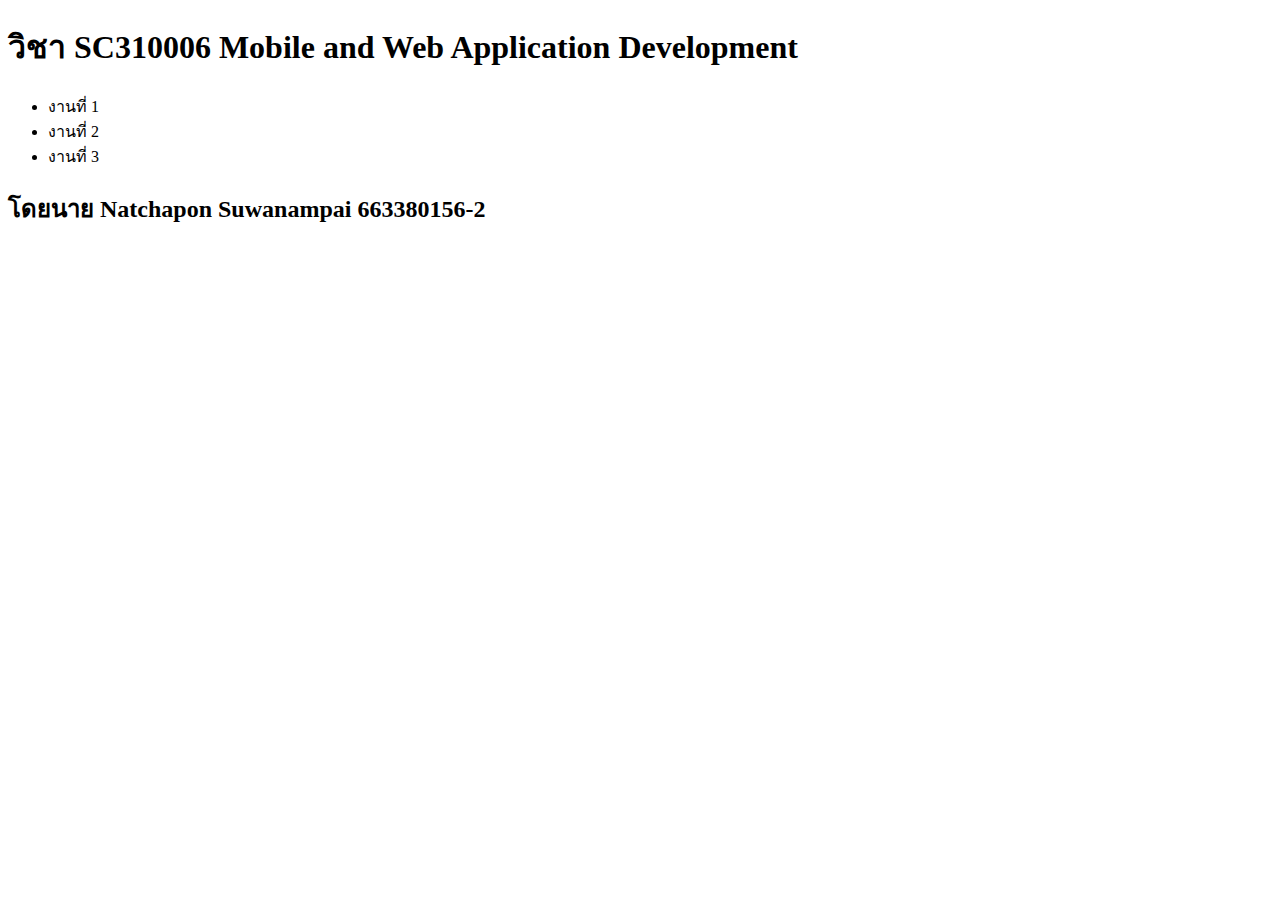
==== index.html @ 94f43fee "Merge branch 'main' of https://github.com/joe9856/web2024" ====
<!DOCTYPE html>
<html lang="en">
  <head>
    <meta charset="UTF-8" />
    <meta name="viewport" content="width=device-width, initial-scale=1.0" />
    <title>Document</title>
</head>
<body>
    <h1>วิชา SC310006 Mobile and Web Application Development</h1>
    <ul>
        <li>งานที่ 1</li>
        <li>งานที่ 2</li>
        <li>งานที่ 3</li>
    </ul>
    <h2>โดยนาย Natchapon Suwanampai 663380156-2</h2>
</body>
</html>
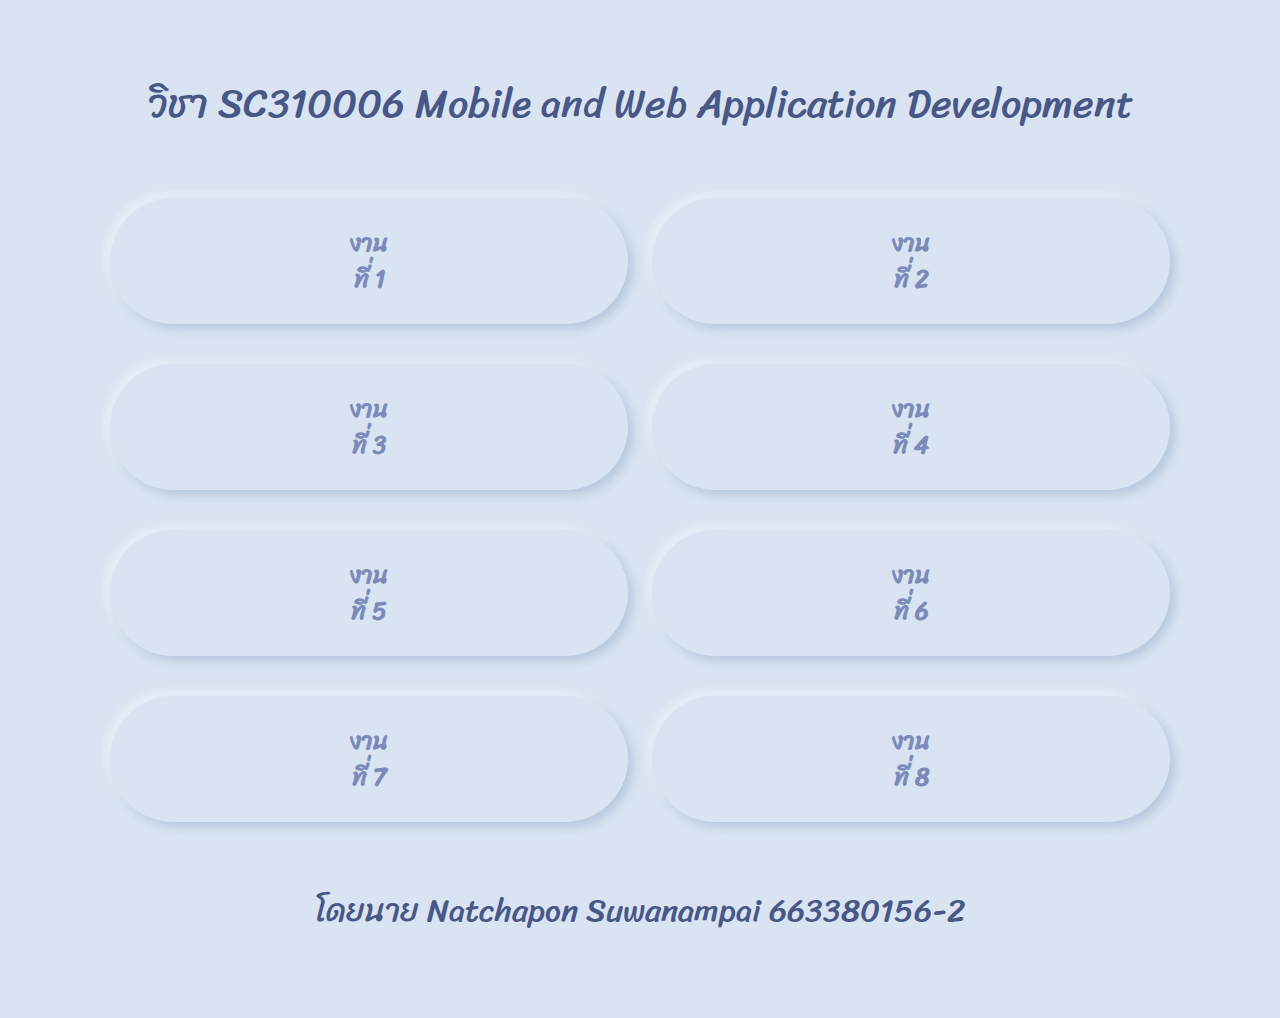
==== commit cd592433: "update index home" ====
--- a/index.html
+++ b/index.html
@@ -4,14 +4,95 @@
     <meta charset="UTF-8" />
     <meta name="viewport" content="width=device-width, initial-scale=1.0" />
     <title>Document</title>
-</head>
-<body>
-    <h1>วิชา SC310006 Mobile and Web Application Development</h1>
-    <ul>
-        <li>งานที่ 1</li>
-        <li>งานที่ 2</li>
-        <li>งานที่ 3</li>
-    </ul>
-    <h2>โดยนาย Natchapon Suwanampai 663380156-2</h2>
+    <link rel="stylesheet" href="style.css" />
+    <link rel="preconnect" href="https://fonts.googleapis.com">
+    <link rel="preconnect" href="https://fonts.gstatic.com" crossorigin>
+    <link href="https://fonts.googleapis.com/css2?family=Athiti:wght@200;300;400;500;600;700&family=Charm:wght@400;700&family=Charmonman:wght@400;700&family=Mali:ital,wght@0,200;0,300;0,400;0,500;0,600;0,700;1,200;1,300;1,400;1,500;1,600;1,700&family=Sriracha&display=swap" rel="stylesheet">
+    <style>
+      *{
+        padding: 0;
+        margin: 0;
+        box-sizing: border-box;
+        font-family: "Sriracha", serif;
+      }
+      body{
+        display: flex;
+        justify-content: center;
+        align-items: center;
+      }
+      ul{
+        display: flex;
+        justify-content: center;
+        align-items: center;
+        list-style: none;
+        
+      }
+      .btn_button{
+        /* margin: px; */
+        padding: 20px;
+        display: flex;
+        justify-content: center;
+        align-items: center;
+        
+     }
+     .btn_button button{
+      padding: 27px 240px;
+      font-size: 1.5rem;
+      font-weight: bold;
+     }
+     
+     .box{
+      text-align: center;
+      margin: 20px 50px;
+      padding: 60px;
+     }
+     h1{
+      margin-bottom: 50px;
+     }
+     h2{
+      margin-top: 50px;
+     }
+    </style>
+  </head>
+  <body>
+    <div class="container-fluid p-5 text-white text-center box">
+      <h1>วิชา SC310006 Mobile and Web Application Development</h1>
+      <div class="row m-5">
+        <div class="col-6 btn_button">
+          <button type="button" class="btn btn-primary btn-block" onclick="location.href='Ass1/index.html'">งานที่ 1</button>
+        </div>
+        <div class="col-6 btn_button">
+          <button type="button" class="btn btn-primary btn-block" onclick="location.href='Ass2/index.html'">งานที่ 2</button>
+        </div>
+        <div class="col-6 btn_button">
+          <button type="button" class="btn btn-primary btn-block" onclick="location.href='Ass3/index.html'">งานที่ 3</button>
+        </div>
+        <div class="col-6 btn_button">
+          <button type="button" class="btn btn-primary btn-block" onclick="location.href='Ass4/index.html'">งานที่ 4</button>
+        </div>
+        <div class="col-6 btn_button">
+          <button type="button" class="btn btn-primary btn-block" onclick="location.href='Ass5/index.html'">งานที่ 5</button>
+        </div>
+        <div class="col-6 btn_button">
+          <button type="button" class="btn btn-primary btn-block" onclick="location.href='Ass6/index.html'">งานที่ 6</button>
+        </div>
+        <div class="col-6 btn_button">
+          <button type="button" class="btn btn-primary btn-block" onclick="location.href='Ass7/index.html'">งานที่ 7</button>
+        </div>
+        <div class="col-6 btn_button">
+          <button type="button" class="btn btn-primary btn-block" onclick="location.href='Ass8/index.html'">งานที่ 8</button>
+        </div>
+        <!-- Uncomment these if needed -->
+        <!-- 
+        <div class="col-6 btn_button">
+          <button type="button" class="btn btn-primary btn-block" onclick="location.href='Ass9/index.html'">งานที่ 9</button>
+        </div>
+        <div class="col-6 btn_button">
+          <button type="button" class="btn btn-primary btn-block" onclick="location.href='Ass10/index.html'">งานที่ 10</button>
+        </div>
+        -->
+      </div>
+      <h2>โดยนาย Natchapon Suwanampai 663380156-2</h2>
+    </div>
 </body>
 </html>
--- a/style.css
+++ b/style.css
@@ -0,0 +1,2807 @@
+
+
+@charset "UTF-8";
+/*!
+ * Bootswatch v5.3.3 (https://bootswatch.com)
+ * Theme: morph
+ * Copyright 2012-2024 Thomas Park
+ * Licensed under MIT
+ * Based on Bootstrap
+*/
+/*!
+ * Bootstrap  v5.3.3 (https://getbootstrap.com/)
+ * Copyright 2011-2024 The Bootstrap Authors
+ * Licensed under MIT (https://github.com/twbs/bootstrap/blob/main/LICENSE)
+ */
+@import url("https://fonts.googleapis.com/css2?family=Nunito:wght@400;600;700&display=swap");
+:root,
+[data-bs-theme=light] {
+  --bs-blue: #378dfc;
+  --bs-indigo: #6610f2;
+  --bs-purple: #5b62f4;
+  --bs-pink: #d63384;
+  --bs-red: #e52527;
+  --bs-orange: #fd7e14;
+  --bs-yellow: #ffc107;
+  --bs-green: #43cc29;
+  --bs-teal: #20c997;
+  --bs-cyan: #0dcaf0;
+  --bs-black: #000;
+  --bs-white: #fff;
+  --bs-gray: #7f8a99;
+  --bs-gray-dark: #444b40;
+  --bs-gray-100: #f0f5fa;
+  --bs-gray-200: #d9e3f1;
+  --bs-gray-300: #dee2e6;
+  --bs-gray-400: #bed1e6;
+  --bs-gray-500: #adb5bd;
+  --bs-gray-600: #7f8a99;
+  --bs-gray-700: #7b8ab8;
+  --bs-gray-800: #444b40;
+  --bs-gray-900: #212529;
+  --bs-primary: #378dfc;
+  --bs-secondary: #d9e3f1;
+  --bs-success: #43cc29;
+  --bs-info: #5b62f4;
+  --bs-warning: #ffc107;
+  --bs-danger: #e52527;
+  --bs-light: #f0f5fa;
+  --bs-dark: #212529;
+  --bs-primary-rgb: 55, 141, 252;
+  --bs-secondary-rgb: 217, 227, 241;
+  --bs-success-rgb: 67, 204, 41;
+  --bs-info-rgb: 91, 98, 244;
+  --bs-warning-rgb: 255, 193, 7;
+  --bs-danger-rgb: 229, 37, 39;
+  --bs-light-rgb: 240, 245, 250;
+  --bs-dark-rgb: 33, 37, 41;
+  --bs-primary-text-emphasis: #163865;
+  --bs-secondary-text-emphasis: #575b60;
+  --bs-success-text-emphasis: #1b5210;
+  --bs-info-text-emphasis: #242762;
+  --bs-warning-text-emphasis: #664d03;
+  --bs-danger-text-emphasis: #5c0f10;
+  --bs-light-text-emphasis: #7b8ab8;
+  --bs-dark-text-emphasis: #7b8ab8;
+  --bs-primary-bg-subtle: #d7e8fe;
+  --bs-secondary-bg-subtle: #f7f9fc;
+  --bs-success-bg-subtle: #d9f5d4;
+  --bs-info-bg-subtle: #dee0fd;
+  --bs-warning-bg-subtle: #fff3cd;
+  --bs-danger-bg-subtle: #fad3d4;
+  --bs-light-bg-subtle: #f8fafd;
+  --bs-dark-bg-subtle: #bed1e6;
+  --bs-primary-border-subtle: #afd1fe;
+  --bs-secondary-border-subtle: #f0f4f9;
+  --bs-success-border-subtle: #b4eba9;
+  --bs-info-border-subtle: #bdc0fb;
+  --bs-warning-border-subtle: #ffe69c;
+  --bs-danger-border-subtle: #f5a8a9;
+  --bs-light-border-subtle: #d9e3f1;
+  --bs-dark-border-subtle: #adb5bd;
+  --bs-white-rgb: 255, 255, 255;
+  --bs-black-rgb: 0, 0, 0;
+  --bs-font-sans-serif: Nunito, -apple-system, BlinkMacSystemFont, "Segoe UI", Roboto, "Helvetica Neue", Arial, sans-serif, "Apple Color Emoji", "Segoe UI Emoji", "Segoe UI Symbol";
+  --bs-font-monospace: SFMono-Regular, Menlo, Monaco, Consolas, "Liberation Mono", "Courier New", monospace;
+  --bs-gradient: linear-gradient(180deg, rgba(255, 255, 255, 0.15), rgba(255, 255, 255, 0));
+  --bs-body-font-family: var(--bs-font-sans-serif);
+  --bs-body-font-size: 1rem;
+  --bs-body-font-weight: 400;
+  --bs-body-line-height: 1.5;
+  --bs-body-color: #7b8ab8;
+  --bs-body-color-rgb: 123, 138, 184;
+  --bs-body-bg: #d9e3f1;
+  --bs-body-bg-rgb: 217, 227, 241;
+  --bs-emphasis-color: #000;
+  --bs-emphasis-color-rgb: 0, 0, 0;
+  --bs-secondary-color: rgba(123, 138, 184, 0.75);
+  --bs-secondary-color-rgb: 123, 138, 184;
+  --bs-secondary-bg: #d9e3f1;
+  --bs-secondary-bg-rgb: 217, 227, 241;
+  --bs-tertiary-color: rgba(123, 138, 184, 0.5);
+  --bs-tertiary-color-rgb: 123, 138, 184;
+  --bs-tertiary-bg: #f0f5fa;
+  --bs-tertiary-bg-rgb: 240, 245, 250;
+  --bs-heading-color: #485785;
+  --bs-link-color: #485785;
+  --bs-link-color-rgb: 72, 87, 133;
+  --bs-link-decoration: underline;
+  --bs-link-hover-color: #3a466a;
+  --bs-link-hover-color-rgb: 58, 70, 106;
+  --bs-code-color: #d63384;
+  --bs-highlight-color: #7b8ab8;
+  --bs-highlight-bg: #fff3cd;
+  --bs-border-width: 0;
+  --bs-border-style: solid;
+  --bs-border-color: rgba(55, 94, 148, 0.1);
+  --bs-border-color-translucent: rgba(0, 0, 0, 0.175);
+  --bs-border-radius: 0.375rem;
+  --bs-border-radius-sm: 0.25rem;
+  --bs-border-radius-lg: 0.5rem;
+  --bs-border-radius-xl: 1rem;
+  --bs-border-radius-xxl: 2rem;
+  --bs-border-radius-2xl: var(--bs-border-radius-xxl);
+  --bs-border-radius-pill: 50rem;
+  --bs-box-shadow: 5px 5px 10px rgba(55, 94, 148, 0.2), -5px -5px 10px rgba(255, 255, 255, 0.4);
+  --bs-box-shadow-sm: 0 0.125rem 0.25rem rgba(55, 94, 148, 0.2);
+  --bs-box-shadow-lg: 8px 8px 40px rgba(0, 0, 0, 0.15);
+  --bs-box-shadow-inset: inset 2px 2px 8px rgba(55, 94, 148, 0.3), inset -3px -2px 5px rgba(255, 255, 255, 0.8);
+  --bs-focus-ring-width: 0.25rem;
+  --bs-focus-ring-opacity: 0.25;
+  --bs-focus-ring-color: rgba(55, 141, 252, 0.25);
+  --bs-form-valid-color: #43cc29;
+  --bs-form-valid-border-color: #43cc29;
+  --bs-form-invalid-color: #e52527;
+  --bs-form-invalid-border-color: #e52527;
+}
+
+[data-bs-theme=dark] {
+  color-scheme: dark;
+  --bs-body-color: #dee2e6;
+  --bs-body-color-rgb: 222, 226, 230;
+  --bs-body-bg: #212529;
+  --bs-body-bg-rgb: 33, 37, 41;
+  --bs-emphasis-color: #fff;
+  --bs-emphasis-color-rgb: 255, 255, 255;
+  --bs-secondary-color: rgba(222, 226, 230, 0.75);
+  --bs-secondary-color-rgb: 222, 226, 230;
+  --bs-secondary-bg: #444b40;
+  --bs-secondary-bg-rgb: 68, 75, 64;
+  --bs-tertiary-color: rgba(222, 226, 230, 0.5);
+  --bs-tertiary-color-rgb: 222, 226, 230;
+  --bs-tertiary-bg: #333835;
+  --bs-tertiary-bg-rgb: 51, 56, 53;
+  --bs-primary-text-emphasis: #87bbfd;
+  --bs-secondary-text-emphasis: #e8eef7;
+  --bs-success-text-emphasis: #8ee07f;
+  --bs-info-text-emphasis: #9da1f8;
+  --bs-warning-text-emphasis: #ffda6a;
+  --bs-danger-text-emphasis: #ef7c7d;
+  --bs-light-text-emphasis: #f0f5fa;
+  --bs-dark-text-emphasis: #dee2e6;
+  --bs-primary-bg-subtle: #0b1c32;
+  --bs-secondary-bg-subtle: #2b2d30;
+  --bs-success-bg-subtle: #0d2908;
+  --bs-info-bg-subtle: #121431;
+  --bs-warning-bg-subtle: #332701;
+  --bs-danger-bg-subtle: #2e0708;
+  --bs-light-bg-subtle: #444b40;
+  --bs-dark-bg-subtle: #222620;
+  --bs-primary-border-subtle: #215597;
+  --bs-secondary-border-subtle: #828891;
+  --bs-success-border-subtle: #287a19;
+  --bs-info-border-subtle: #373b92;
+  --bs-warning-border-subtle: #997404;
+  --bs-danger-border-subtle: #891617;
+  --bs-light-border-subtle: #7b8ab8;
+  --bs-dark-border-subtle: #444b40;
+  --bs-heading-color: inherit;
+  --bs-link-color: #87bbfd;
+  --bs-link-hover-color: #9fc9fd;
+  --bs-link-color-rgb: 135, 187, 253;
+  --bs-link-hover-color-rgb: 159, 201, 253;
+  --bs-code-color: #e685b5;
+  --bs-highlight-color: #dee2e6;
+  --bs-highlight-bg: #664d03;
+  --bs-border-color: #7b8ab8;
+  --bs-border-color-translucent: rgba(255, 255, 255, 0.15);
+  --bs-form-valid-color: #8ee07f;
+  --bs-form-valid-border-color: #8ee07f;
+  --bs-form-invalid-color: #ef7c7d;
+  --bs-form-invalid-border-color: #ef7c7d;
+}
+
+*,
+*::before,
+*::after {
+  box-sizing: border-box;
+}
+
+@media (prefers-reduced-motion: no-preference) {
+  :root {
+    scroll-behavior: smooth;
+  }
+}
+
+body {
+  margin: 0;
+  font-family: var(--bs-body-font-family);
+  font-size: var(--bs-body-font-size);
+  font-weight: var(--bs-body-font-weight);
+  line-height: var(--bs-body-line-height);
+  color: var(--bs-body-color);
+  text-align: var(--bs-body-text-align);
+  background-color: var(--bs-body-bg);
+  -webkit-text-size-adjust: 100%;
+  -webkit-tap-highlight-color: rgba(0, 0, 0, 0);
+}
+
+hr {
+  margin: 1rem 0;
+  color: inherit;
+  border: 0;
+  border-top: var(--bs-border-width) solid;
+  opacity: 0.25;
+}
+
+h6, .h6, h5, .h5, h4, .h4, h3, .h3, h2, .h2, h1, .h1 {
+  margin-top: 0;
+  margin-bottom: 0.5rem;
+  font-weight: 500;
+  line-height: 1.2;
+  color: var(--bs-heading-color);
+}
+
+h1, .h1 {
+  font-size: calc(1.375rem + 1.5vw);
+}
+@media (min-width: 1200px) {
+  h1, .h1 {
+    font-size: 2.5rem;
+  }
+}
+
+h2, .h2 {
+  font-size: calc(1.325rem + 0.9vw);
+}
+@media (min-width: 1200px) {
+  h2, .h2 {
+    font-size: 2rem;
+  }
+}
+
+h3, .h3 {
+  font-size: calc(1.3rem + 0.6vw);
+}
+@media (min-width: 1200px) {
+  h3, .h3 {
+    font-size: 1.75rem;
+  }
+}
+
+h4, .h4 {
+  font-size: calc(1.275rem + 0.3vw);
+}
+@media (min-width: 1200px) {
+  h4, .h4 {
+    font-size: 1.5rem;
+  }
+}
+
+h5, .h5 {
+  font-size: 1.25rem;
+}
+
+h6, .h6 {
+  font-size: 1rem;
+}
+
+p {
+  margin-top: 0;
+  margin-bottom: 1rem;
+}
+
+abbr[title] {
+  -webkit-text-decoration: underline dotted;
+  text-decoration: underline dotted;
+  cursor: help;
+  -webkit-text-decoration-skip-ink: none;
+  text-decoration-skip-ink: none;
+}
+
+address {
+  margin-bottom: 1rem;
+  font-style: normal;
+  line-height: inherit;
+}
+
+ol,
+ul {
+  padding-left: 2rem;
+}
+
+ol,
+ul,
+dl {
+  margin-top: 0;
+  margin-bottom: 1rem;
+}
+
+ol ol,
+ul ul,
+ol ul,
+ul ol {
+  margin-bottom: 0;
+}
+
+dt {
+  font-weight: 700;
+}
+
+dd {
+  margin-bottom: 0.5rem;
+  margin-left: 0;
+}
+
+blockquote {
+  margin: 0 0 1rem;
+}
+
+b,
+strong {
+  font-weight: bolder;
+}
+
+small, .small {
+  font-size: 0.875em;
+}
+
+mark, .mark {
+  padding: 0.1875em;
+  color: var(--bs-highlight-color);
+  background-color: var(--bs-highlight-bg);
+}
+
+sub,
+sup {
+  position: relative;
+  font-size: 0.75em;
+  line-height: 0;
+  vertical-align: baseline;
+}
+
+sub {
+  bottom: -0.25em;
+}
+
+sup {
+  top: -0.5em;
+}
+
+a {
+  color: rgba(var(--bs-link-color-rgb), var(--bs-link-opacity, 1));
+  text-decoration: underline;
+}
+a:hover {
+  --bs-link-color-rgb: var(--bs-link-hover-color-rgb);
+}
+
+a:not([href]):not([class]), a:not([href]):not([class]):hover {
+  color: inherit;
+  text-decoration: none;
+}
+
+pre,
+code,
+kbd,
+samp {
+  font-family: var(--bs-font-monospace);
+  font-size: 1em;
+}
+
+pre {
+  display: block;
+  margin-top: 0;
+  margin-bottom: 1rem;
+  overflow: auto;
+  font-size: 0.875em;
+}
+pre code {
+  font-size: inherit;
+  color: inherit;
+  word-break: normal;
+}
+
+code {
+  font-size: 0.875em;
+  color: var(--bs-code-color);
+  word-wrap: break-word;
+}
+a > code {
+  color: inherit;
+}
+
+kbd {
+  padding: 0.1875rem 0.375rem;
+  font-size: 0.875em;
+  color: var(--bs-body-bg);
+  background-color: var(--bs-body-color);
+  border-radius: 0.25rem;
+}
+kbd kbd {
+  padding: 0;
+  font-size: 1em;
+}
+
+figure {
+  margin: 0 0 1rem;
+}
+
+img,
+svg {
+  vertical-align: middle;
+}
+
+table {
+  caption-side: bottom;
+  border-collapse: collapse;
+}
+
+caption {
+  padding-top: 0.5rem;
+  padding-bottom: 0.5rem;
+  color: var(--bs-secondary-color);
+  text-align: left;
+}
+
+th {
+  text-align: inherit;
+  text-align: -webkit-match-parent;
+}
+
+thead,
+tbody,
+tfoot,
+tr,
+td,
+th {
+  border-color: inherit;
+  border-style: solid;
+  border-width: 0;
+}
+
+label {
+  display: inline-block;
+}
+
+button {
+  border-radius: 0;
+}
+
+button:focus:not(:focus-visible) {
+  outline: 0;
+}
+
+input,
+button,
+select,
+optgroup,
+textarea {
+  margin: 0;
+  font-family: inherit;
+  font-size: inherit;
+  line-height: inherit;
+}
+
+button,
+select {
+  text-transform: none;
+}
+
+[role=button] {
+  cursor: pointer;
+}
+
+select {
+  word-wrap: normal;
+}
+select:disabled {
+  opacity: 1;
+}
+
+[list]:not([type=date]):not([type=datetime-local]):not([type=month]):not([type=week]):not([type=time])::-webkit-calendar-picker-indicator {
+  display: none !important;
+}
+
+button,
+[type=button],
+[type=reset],
+[type=submit] {
+  -webkit-appearance: button;
+}
+button:not(:disabled),
+[type=button]:not(:disabled),
+[type=reset]:not(:disabled),
+[type=submit]:not(:disabled) {
+  cursor: pointer;
+}
+
+::-moz-focus-inner {
+  padding: 0;
+  border-style: none;
+}
+
+textarea {
+  resize: vertical;
+}
+
+fieldset {
+  min-width: 0;
+  padding: 0;
+  margin: 0;
+  border: 0;
+}
+
+legend {
+  float: left;
+  width: 100%;
+  padding: 0;
+  margin-bottom: 0.5rem;
+  font-size: calc(1.275rem + 0.3vw);
+  line-height: inherit;
+}
+@media (min-width: 1200px) {
+  legend {
+    font-size: 1.5rem;
+  }
+}
+legend + * {
+  clear: left;
+}
+
+::-webkit-datetime-edit-fields-wrapper,
+::-webkit-datetime-edit-text,
+::-webkit-datetime-edit-minute,
+::-webkit-datetime-edit-hour-field,
+::-webkit-datetime-edit-day-field,
+::-webkit-datetime-edit-month-field,
+::-webkit-datetime-edit-year-field {
+  padding: 0;
+}
+
+::-webkit-inner-spin-button {
+  height: auto;
+}
+
+[type=search] {
+  -webkit-appearance: textfield;
+  outline-offset: -2px;
+}
+
+/* rtl:raw:
+[type="tel"],
+[type="url"],
+[type="email"],
+[type="number"] {
+  direction: ltr;
+}
+*/
+::-webkit-search-decoration {
+  -webkit-appearance: none;
+}
+
+::-webkit-color-swatch-wrapper {
+  padding: 0;
+}
+
+::-webkit-file-upload-button {
+  font: inherit;
+  -webkit-appearance: button;
+}
+
+::file-selector-button {
+  font: inherit;
+  -webkit-appearance: button;
+}
+
+output {
+  display: inline-block;
+}
+
+iframe {
+  border: 0;
+}
+
+summary {
+  display: list-item;
+  cursor: pointer;
+}
+
+progress {
+  vertical-align: baseline;
+}
+
+[hidden] {
+  display: none !important;
+}
+
+.lead {
+  font-size: 1.25rem;
+  font-weight: 300;
+}
+
+.display-1 {
+  font-size: calc(1.625rem + 4.5vw);
+  font-weight: 300;
+  line-height: 1.2;
+}
+@media (min-width: 1200px) {
+  .display-1 {
+    font-size: 5rem;
+  }
+}
+
+.display-2 {
+  font-size: calc(1.575rem + 3.9vw);
+  font-weight: 300;
+  line-height: 1.2;
+}
+@media (min-width: 1200px) {
+  .display-2 {
+    font-size: 4.5rem;
+  }
+}
+
+.display-3 {
+  font-size: calc(1.525rem + 3.3vw);
+  font-weight: 300;
+  line-height: 1.2;
+}
+@media (min-width: 1200px) {
+  .display-3 {
+    font-size: 4rem;
+  }
+}
+
+.display-4 {
+  font-size: calc(1.475rem + 2.7vw);
+  font-weight: 300;
+  line-height: 1.2;
+}
+@media (min-width: 1200px) {
+  .display-4 {
+    font-size: 3.5rem;
+  }
+}
+
+.display-5 {
+  font-size: calc(1.425rem + 2.1vw);
+  font-weight: 300;
+  line-height: 1.2;
+}
+@media (min-width: 1200px) {
+  .display-5 {
+    font-size: 3rem;
+  }
+}
+
+.display-6 {
+  font-size: calc(1.375rem + 1.5vw);
+  font-weight: 300;
+  line-height: 1.2;
+}
+@media (min-width: 1200px) {
+  .display-6 {
+    font-size: 2.5rem;
+  }
+}
+
+.list-unstyled {
+  padding-left: 0;
+  list-style: none;
+}
+
+.list-inline {
+  padding-left: 0;
+  list-style: none;
+}
+
+.list-inline-item {
+  display: inline-block;
+}
+.list-inline-item:not(:last-child) {
+  margin-right: 0.5rem;
+}
+
+.initialism {
+  font-size: 0.875em;
+  text-transform: uppercase;
+}
+
+.blockquote {
+  margin-bottom: 1rem;
+  font-size: 1.25rem;
+}
+.blockquote > :last-child {
+  margin-bottom: 0;
+}
+
+.blockquote-footer {
+  margin-top: -1rem;
+  margin-bottom: 1rem;
+  font-size: 0.875em;
+  color: #7f8a99;
+}
+.blockquote-footer::before {
+  content: "— ";
+}
+
+.img-fluid {
+  max-width: 100%;
+  height: auto;
+}
+
+.img-thumbnail {
+  padding: 0.25rem;
+  background-color: var(--bs-body-bg);
+  border: var(--bs-border-width) solid var(--bs-border-color);
+  border-radius: var(--bs-border-radius);
+  box-shadow: var(--bs-box-shadow-sm);
+  max-width: 100%;
+  height: auto;
+}
+
+.figure {
+  display: inline-block;
+}
+
+.figure-img {
+  margin-bottom: 0.5rem;
+  line-height: 1;
+}
+
+.figure-caption {
+  font-size: 0.875em;
+  color: var(--bs-secondary-color);
+}
+
+.container,
+.container-fluid,
+.container-xxl,
+.container-xl,
+.container-lg,
+.container-md,
+.container-sm {
+  --bs-gutter-x: 1.5rem;
+  --bs-gutter-y: 0;
+  width: 100%;
+  padding-right: calc(var(--bs-gutter-x) * 0.5);
+  padding-left: calc(var(--bs-gutter-x) * 0.5);
+  margin-right: auto;
+  margin-left: auto;
+}
+
+@media (min-width: 576px) {
+  .container-sm, .container {
+    max-width: 540px;
+  }
+}
+@media (min-width: 768px) {
+  .container-md, .container-sm, .container {
+    max-width: 720px;
+  }
+}
+@media (min-width: 992px) {
+  .container-lg, .container-md, .container-sm, .container {
+    max-width: 960px;
+  }
+}
+@media (min-width: 1200px) {
+  .container-xl, .container-lg, .container-md, .container-sm, .container {
+    max-width: 1140px;
+  }
+}
+@media (min-width: 1400px) {
+  .container-xxl, .container-xl, .container-lg, .container-md, .container-sm, .container {
+    max-width: 1320px;
+  }
+}
+:root {
+  --bs-breakpoint-xs: 0;
+  --bs-breakpoint-sm: 576px;
+  --bs-breakpoint-md: 768px;
+  --bs-breakpoint-lg: 992px;
+  --bs-breakpoint-xl: 1200px;
+  --bs-breakpoint-xxl: 1400px;
+}
+
+.row {
+  --bs-gutter-x: 1.5rem;
+  --bs-gutter-y: 0;
+  display: flex;
+  flex-wrap: wrap;
+  margin-top: calc(-1 * var(--bs-gutter-y));
+  margin-right: calc(-0.5 * var(--bs-gutter-x));
+  margin-left: calc(-0.5 * var(--bs-gutter-x));
+}
+.row > * {
+  flex-shrink: 0;
+  width: 100%;
+  max-width: 100%;
+  padding-right: calc(var(--bs-gutter-x) * 0.5);
+  padding-left: calc(var(--bs-gutter-x) * 0.5);
+  margin-top: var(--bs-gutter-y);
+}
+
+.col {
+  flex: 1 0 0%;
+}
+
+.row-cols-auto > * {
+  flex: 0 0 auto;
+  width: auto;
+}
+
+.row-cols-1 > * {
+  flex: 0 0 auto;
+  width: 100%;
+}
+
+.row-cols-2 > * {
+  flex: 0 0 auto;
+  width: 50%;
+}
+
+.row-cols-3 > * {
+  flex: 0 0 auto;
+  width: 33.33333333%;
+}
+
+.row-cols-4 > * {
+  flex: 0 0 auto;
+  width: 25%;
+}
+
+.row-cols-5 > * {
+  flex: 0 0 auto;
+  width: 20%;
+}
+
+.row-cols-6 > * {
+  flex: 0 0 auto;
+  width: 16.66666667%;
+}
+
+.col-auto {
+  flex: 0 0 auto;
+  width: auto;
+}
+
+.col-1 {
+  flex: 0 0 auto;
+  width: 8.33333333%;
+}
+
+.col-2 {
+  flex: 0 0 auto;
+  width: 16.66666667%;
+}
+
+.col-3 {
+  flex: 0 0 auto;
+  width: 25%;
+}
+
+.col-4 {
+  flex: 0 0 auto;
+  width: 33.33333333%;
+}
+
+.col-5 {
+  flex: 0 0 auto;
+  width: 41.66666667%;
+}
+
+.col-6 {
+  flex: 0 0 auto;
+  width: 50%;
+}
+
+.col-7 {
+  flex: 0 0 auto;
+  width: 58.33333333%;
+}
+
+.col-8 {
+  flex: 0 0 auto;
+  width: 66.66666667%;
+}
+
+.col-9 {
+  flex: 0 0 auto;
+  width: 75%;
+}
+
+.col-10 {
+  flex: 0 0 auto;
+  width: 83.33333333%;
+}
+
+.col-11 {
+  flex: 0 0 auto;
+  width: 91.66666667%;
+}
+
+.col-12 {
+  flex: 0 0 auto;
+  width: 100%;
+}
+
+.offset-1 {
+  margin-left: 8.33333333%;
+}
+
+.offset-2 {
+  margin-left: 16.66666667%;
+}
+
+.offset-3 {
+  margin-left: 25%;
+}
+
+.offset-4 {
+  margin-left: 33.33333333%;
+}
+
+.offset-5 {
+  margin-left: 41.66666667%;
+}
+
+.offset-6 {
+  margin-left: 50%;
+}
+
+.offset-7 {
+  margin-left: 58.33333333%;
+}
+
+.offset-8 {
+  margin-left: 66.66666667%;
+}
+
+.offset-9 {
+  margin-left: 75%;
+}
+
+.offset-10 {
+  margin-left: 83.33333333%;
+}
+
+.offset-11 {
+  margin-left: 91.66666667%;
+}
+
+.g-0,
+.gx-0 {
+  --bs-gutter-x: 0;
+}
+
+.g-0,
+.gy-0 {
+  --bs-gutter-y: 0;
+}
+
+.g-1,
+.gx-1 {
+  --bs-gutter-x: 0.25rem;
+}
+
+.g-1,
+.gy-1 {
+  --bs-gutter-y: 0.25rem;
+}
+
+.g-2,
+.gx-2 {
+  --bs-gutter-x: 0.5rem;
+}
+
+.g-2,
+.gy-2 {
+  --bs-gutter-y: 0.5rem;
+}
+
+.g-3,
+.gx-3 {
+  --bs-gutter-x: 1rem;
+}
+
+.g-3,
+.gy-3 {
+  --bs-gutter-y: 1rem;
+}
+
+.g-4,
+.gx-4 {
+  --bs-gutter-x: 1.5rem;
+}
+
+.g-4,
+.gy-4 {
+  --bs-gutter-y: 1.5rem;
+}
+
+.g-5,
+.gx-5 {
+  --bs-gutter-x: 3rem;
+}
+
+.g-5,
+.gy-5 {
+  --bs-gutter-y: 3rem;
+}
+
+@media (min-width: 576px) {
+  .col-sm {
+    flex: 1 0 0%;
+  }
+  .row-cols-sm-auto > * {
+    flex: 0 0 auto;
+    width: auto;
+  }
+  .row-cols-sm-1 > * {
+    flex: 0 0 auto;
+    width: 100%;
+  }
+  .row-cols-sm-2 > * {
+    flex: 0 0 auto;
+    width: 50%;
+  }
+  .row-cols-sm-3 > * {
+    flex: 0 0 auto;
+    width: 33.33333333%;
+  }
+  .row-cols-sm-4 > * {
+    flex: 0 0 auto;
+    width: 25%;
+  }
+  .row-cols-sm-5 > * {
+    flex: 0 0 auto;
+    width: 20%;
+  }
+  .row-cols-sm-6 > * {
+    flex: 0 0 auto;
+    width: 16.66666667%;
+  }
+  .col-sm-auto {
+    flex: 0 0 auto;
+    width: auto;
+  }
+  .col-sm-1 {
+    flex: 0 0 auto;
+    width: 8.33333333%;
+  }
+  .col-sm-2 {
+    flex: 0 0 auto;
+    width: 16.66666667%;
+  }
+  .col-sm-3 {
+    flex: 0 0 auto;
+    width: 25%;
+  }
+  .col-sm-4 {
+    flex: 0 0 auto;
+    width: 33.33333333%;
+  }
+  .col-sm-5 {
+    flex: 0 0 auto;
+    width: 41.66666667%;
+  }
+  .col-sm-6 {
+    flex: 0 0 auto;
+    width: 50%;
+  }
+  .col-sm-7 {
+    flex: 0 0 auto;
+    width: 58.33333333%;
+  }
+  .col-sm-8 {
+    flex: 0 0 auto;
+    width: 66.66666667%;
+  }
+  .col-sm-9 {
+    flex: 0 0 auto;
+    width: 75%;
+  }
+  .col-sm-10 {
+    flex: 0 0 auto;
+    width: 83.33333333%;
+  }
+  .col-sm-11 {
+    flex: 0 0 auto;
+    width: 91.66666667%;
+  }
+  .col-sm-12 {
+    flex: 0 0 auto;
+    width: 100%;
+  }
+  .offset-sm-0 {
+    margin-left: 0;
+  }
+  .offset-sm-1 {
+    margin-left: 8.33333333%;
+  }
+  .offset-sm-2 {
+    margin-left: 16.66666667%;
+  }
+  .offset-sm-3 {
+    margin-left: 25%;
+  }
+  .offset-sm-4 {
+    margin-left: 33.33333333%;
+  }
+  .offset-sm-5 {
+    margin-left: 41.66666667%;
+  }
+  .offset-sm-6 {
+    margin-left: 50%;
+  }
+  .offset-sm-7 {
+    margin-left: 58.33333333%;
+  }
+  .offset-sm-8 {
+    margin-left: 66.66666667%;
+  }
+  .offset-sm-9 {
+    margin-left: 75%;
+  }
+  .offset-sm-10 {
+    margin-left: 83.33333333%;
+  }
+  .offset-sm-11 {
+    margin-left: 91.66666667%;
+  }
+  .g-sm-0,
+  .gx-sm-0 {
+    --bs-gutter-x: 0;
+  }
+  .g-sm-0,
+  .gy-sm-0 {
+    --bs-gutter-y: 0;
+  }
+  .g-sm-1,
+  .gx-sm-1 {
+    --bs-gutter-x: 0.25rem;
+  }
+  .g-sm-1,
+  .gy-sm-1 {
+    --bs-gutter-y: 0.25rem;
+  }
+  .g-sm-2,
+  .gx-sm-2 {
+    --bs-gutter-x: 0.5rem;
+  }
+  .g-sm-2,
+  .gy-sm-2 {
+    --bs-gutter-y: 0.5rem;
+  }
+  .g-sm-3,
+  .gx-sm-3 {
+    --bs-gutter-x: 1rem;
+  }
+  .g-sm-3,
+  .gy-sm-3 {
+    --bs-gutter-y: 1rem;
+  }
+  .g-sm-4,
+  .gx-sm-4 {
+    --bs-gutter-x: 1.5rem;
+  }
+  .g-sm-4,
+  .gy-sm-4 {
+    --bs-gutter-y: 1.5rem;
+  }
+  .g-sm-5,
+  .gx-sm-5 {
+    --bs-gutter-x: 3rem;
+  }
+  .g-sm-5,
+  .gy-sm-5 {
+    --bs-gutter-y: 3rem;
+  }
+}
+@media (min-width: 768px) {
+  .col-md {
+    flex: 1 0 0%;
+  }
+  .row-cols-md-auto > * {
+    flex: 0 0 auto;
+    width: auto;
+  }
+  .row-cols-md-1 > * {
+    flex: 0 0 auto;
+    width: 100%;
+  }
+  .row-cols-md-2 > * {
+    flex: 0 0 auto;
+    width: 50%;
+  }
+  .row-cols-md-3 > * {
+    flex: 0 0 auto;
+    width: 33.33333333%;
+  }
+  .row-cols-md-4 > * {
+    flex: 0 0 auto;
+    width: 25%;
+  }
+  .row-cols-md-5 > * {
+    flex: 0 0 auto;
+    width: 20%;
+  }
+  .row-cols-md-6 > * {
+    flex: 0 0 auto;
+    width: 16.66666667%;
+  }
+  .col-md-auto {
+    flex: 0 0 auto;
+    width: auto;
+  }
+  .col-md-1 {
+    flex: 0 0 auto;
+    width: 8.33333333%;
+  }
+  .col-md-2 {
+    flex: 0 0 auto;
+    width: 16.66666667%;
+  }
+  .col-md-3 {
+    flex: 0 0 auto;
+    width: 25%;
+  }
+  .col-md-4 {
+    flex: 0 0 auto;
+    width: 33.33333333%;
+  }
+  .col-md-5 {
+    flex: 0 0 auto;
+    width: 41.66666667%;
+  }
+  .col-md-6 {
+    flex: 0 0 auto;
+    width: 50%;
+  }
+  .col-md-7 {
+    flex: 0 0 auto;
+    width: 58.33333333%;
+  }
+  .col-md-8 {
+    flex: 0 0 auto;
+    width: 66.66666667%;
+  }
+  .col-md-9 {
+    flex: 0 0 auto;
+    width: 75%;
+  }
+  .col-md-10 {
+    flex: 0 0 auto;
+    width: 83.33333333%;
+  }
+  .col-md-11 {
+    flex: 0 0 auto;
+    width: 91.66666667%;
+  }
+  .col-md-12 {
+    flex: 0 0 auto;
+    width: 100%;
+  }
+  .offset-md-0 {
+    margin-left: 0;
+  }
+  .offset-md-1 {
+    margin-left: 8.33333333%;
+  }
+  .offset-md-2 {
+    margin-left: 16.66666667%;
+  }
+  .offset-md-3 {
+    margin-left: 25%;
+  }
+  .offset-md-4 {
+    margin-left: 33.33333333%;
+  }
+  .offset-md-5 {
+    margin-left: 41.66666667%;
+  }
+  .offset-md-6 {
+    margin-left: 50%;
+  }
+  .offset-md-7 {
+    margin-left: 58.33333333%;
+  }
+  .offset-md-8 {
+    margin-left: 66.66666667%;
+  }
+  .offset-md-9 {
+    margin-left: 75%;
+  }
+  .offset-md-10 {
+    margin-left: 83.33333333%;
+  }
+  .offset-md-11 {
+    margin-left: 91.66666667%;
+  }
+  .g-md-0,
+  .gx-md-0 {
+    --bs-gutter-x: 0;
+  }
+  .g-md-0,
+  .gy-md-0 {
+    --bs-gutter-y: 0;
+  }
+  .g-md-1,
+  .gx-md-1 {
+    --bs-gutter-x: 0.25rem;
+  }
+  .g-md-1,
+  .gy-md-1 {
+    --bs-gutter-y: 0.25rem;
+  }
+  .g-md-2,
+  .gx-md-2 {
+    --bs-gutter-x: 0.5rem;
+  }
+  .g-md-2,
+  .gy-md-2 {
+    --bs-gutter-y: 0.5rem;
+  }
+  .g-md-3,
+  .gx-md-3 {
+    --bs-gutter-x: 1rem;
+  }
+  .g-md-3,
+  .gy-md-3 {
+    --bs-gutter-y: 1rem;
+  }
+  .g-md-4,
+  .gx-md-4 {
+    --bs-gutter-x: 1.5rem;
+  }
+  .g-md-4,
+  .gy-md-4 {
+    --bs-gutter-y: 1.5rem;
+  }
+  .g-md-5,
+  .gx-md-5 {
+    --bs-gutter-x: 3rem;
+  }
+  .g-md-5,
+  .gy-md-5 {
+    --bs-gutter-y: 3rem;
+  }
+}
+@media (min-width: 992px) {
+  .col-lg {
+    flex: 1 0 0%;
+  }
+  .row-cols-lg-auto > * {
+    flex: 0 0 auto;
+    width: auto;
+  }
+  .row-cols-lg-1 > * {
+    flex: 0 0 auto;
+    width: 100%;
+  }
+  .row-cols-lg-2 > * {
+    flex: 0 0 auto;
+    width: 50%;
+  }
+  .row-cols-lg-3 > * {
+    flex: 0 0 auto;
+    width: 33.33333333%;
+  }
+  .row-cols-lg-4 > * {
+    flex: 0 0 auto;
+    width: 25%;
+  }
+  .row-cols-lg-5 > * {
+    flex: 0 0 auto;
+    width: 20%;
+  }
+  .row-cols-lg-6 > * {
+    flex: 0 0 auto;
+    width: 16.66666667%;
+  }
+  .col-lg-auto {
+    flex: 0 0 auto;
+    width: auto;
+  }
+  .col-lg-1 {
+    flex: 0 0 auto;
+    width: 8.33333333%;
+  }
+  .col-lg-2 {
+    flex: 0 0 auto;
+    width: 16.66666667%;
+  }
+  .col-lg-3 {
+    flex: 0 0 auto;
+    width: 25%;
+  }
+  .col-lg-4 {
+    flex: 0 0 auto;
+    width: 33.33333333%;
+  }
+  .col-lg-5 {
+    flex: 0 0 auto;
+    width: 41.66666667%;
+  }
+  .col-lg-6 {
+    flex: 0 0 auto;
+    width: 50%;
+  }
+  .col-lg-7 {
+    flex: 0 0 auto;
+    width: 58.33333333%;
+  }
+  .col-lg-8 {
+    flex: 0 0 auto;
+    width: 66.66666667%;
+  }
+  .col-lg-9 {
+    flex: 0 0 auto;
+    width: 75%;
+  }
+  .col-lg-10 {
+    flex: 0 0 auto;
+    width: 83.33333333%;
+  }
+  .col-lg-11 {
+    flex: 0 0 auto;
+    width: 91.66666667%;
+  }
+  .col-lg-12 {
+    flex: 0 0 auto;
+    width: 100%;
+  }
+  .offset-lg-0 {
+    margin-left: 0;
+  }
+  .offset-lg-1 {
+    margin-left: 8.33333333%;
+  }
+  .offset-lg-2 {
+    margin-left: 16.66666667%;
+  }
+  .offset-lg-3 {
+    margin-left: 25%;
+  }
+  .offset-lg-4 {
+    margin-left: 33.33333333%;
+  }
+  .offset-lg-5 {
+    margin-left: 41.66666667%;
+  }
+  .offset-lg-6 {
+    margin-left: 50%;
+  }
+  .offset-lg-7 {
+    margin-left: 58.33333333%;
+  }
+  .offset-lg-8 {
+    margin-left: 66.66666667%;
+  }
+  .offset-lg-9 {
+    margin-left: 75%;
+  }
+  .offset-lg-10 {
+    margin-left: 83.33333333%;
+  }
+  .offset-lg-11 {
+    margin-left: 91.66666667%;
+  }
+  .g-lg-0,
+  .gx-lg-0 {
+    --bs-gutter-x: 0;
+  }
+  .g-lg-0,
+  .gy-lg-0 {
+    --bs-gutter-y: 0;
+  }
+  .g-lg-1,
+  .gx-lg-1 {
+    --bs-gutter-x: 0.25rem;
+  }
+  .g-lg-1,
+  .gy-lg-1 {
+    --bs-gutter-y: 0.25rem;
+  }
+  .g-lg-2,
+  .gx-lg-2 {
+    --bs-gutter-x: 0.5rem;
+  }
+  .g-lg-2,
+  .gy-lg-2 {
+    --bs-gutter-y: 0.5rem;
+  }
+  .g-lg-3,
+  .gx-lg-3 {
+    --bs-gutter-x: 1rem;
+  }
+  .g-lg-3,
+  .gy-lg-3 {
+    --bs-gutter-y: 1rem;
+  }
+  .g-lg-4,
+  .gx-lg-4 {
+    --bs-gutter-x: 1.5rem;
+  }
+  .g-lg-4,
+  .gy-lg-4 {
+    --bs-gutter-y: 1.5rem;
+  }
+  .g-lg-5,
+  .gx-lg-5 {
+    --bs-gutter-x: 3rem;
+  }
+  .g-lg-5,
+  .gy-lg-5 {
+    --bs-gutter-y: 3rem;
+  }
+}
+@media (min-width: 1200px) {
+  .col-xl {
+    flex: 1 0 0%;
+  }
+  .row-cols-xl-auto > * {
+    flex: 0 0 auto;
+    width: auto;
+  }
+  .row-cols-xl-1 > * {
+    flex: 0 0 auto;
+    width: 100%;
+  }
+  .row-cols-xl-2 > * {
+    flex: 0 0 auto;
+    width: 50%;
+  }
+  .row-cols-xl-3 > * {
+    flex: 0 0 auto;
+    width: 33.33333333%;
+  }
+  .row-cols-xl-4 > * {
+    flex: 0 0 auto;
+    width: 25%;
+  }
+  .row-cols-xl-5 > * {
+    flex: 0 0 auto;
+    width: 20%;
+  }
+  .row-cols-xl-6 > * {
+    flex: 0 0 auto;
+    width: 16.66666667%;
+  }
+  .col-xl-auto {
+    flex: 0 0 auto;
+    width: auto;
+  }
+  .col-xl-1 {
+    flex: 0 0 auto;
+    width: 8.33333333%;
+  }
+  .col-xl-2 {
+    flex: 0 0 auto;
+    width: 16.66666667%;
+  }
+  .col-xl-3 {
+    flex: 0 0 auto;
+    width: 25%;
+  }
+  .col-xl-4 {
+    flex: 0 0 auto;
+    width: 33.33333333%;
+  }
+  .col-xl-5 {
+    flex: 0 0 auto;
+    width: 41.66666667%;
+  }
+  .col-xl-6 {
+    flex: 0 0 auto;
+    width: 50%;
+  }
+  .col-xl-7 {
+    flex: 0 0 auto;
+    width: 58.33333333%;
+  }
+  .col-xl-8 {
+    flex: 0 0 auto;
+    width: 66.66666667%;
+  }
+  .col-xl-9 {
+    flex: 0 0 auto;
+    width: 75%;
+  }
+  .col-xl-10 {
+    flex: 0 0 auto;
+    width: 83.33333333%;
+  }
+  .col-xl-11 {
+    flex: 0 0 auto;
+    width: 91.66666667%;
+  }
+  .col-xl-12 {
+    flex: 0 0 auto;
+    width: 100%;
+  }
+  .offset-xl-0 {
+    margin-left: 0;
+  }
+  .offset-xl-1 {
+    margin-left: 8.33333333%;
+  }
+  .offset-xl-2 {
+    margin-left: 16.66666667%;
+  }
+  .offset-xl-3 {
+    margin-left: 25%;
+  }
+  .offset-xl-4 {
+    margin-left: 33.33333333%;
+  }
+  .offset-xl-5 {
+    margin-left: 41.66666667%;
+  }
+  .offset-xl-6 {
+    margin-left: 50%;
+  }
+  .offset-xl-7 {
+    margin-left: 58.33333333%;
+  }
+  .offset-xl-8 {
+    margin-left: 66.66666667%;
+  }
+  .offset-xl-9 {
+    margin-left: 75%;
+  }
+  .offset-xl-10 {
+    margin-left: 83.33333333%;
+  }
+  .offset-xl-11 {
+    margin-left: 91.66666667%;
+  }
+  .g-xl-0,
+  .gx-xl-0 {
+    --bs-gutter-x: 0;
+  }
+  .g-xl-0,
+  .gy-xl-0 {
+    --bs-gutter-y: 0;
+  }
+  .g-xl-1,
+  .gx-xl-1 {
+    --bs-gutter-x: 0.25rem;
+  }
+  .g-xl-1,
+  .gy-xl-1 {
+    --bs-gutter-y: 0.25rem;
+  }
+  .g-xl-2,
+  .gx-xl-2 {
+    --bs-gutter-x: 0.5rem;
+  }
+  .g-xl-2,
+  .gy-xl-2 {
+    --bs-gutter-y: 0.5rem;
+  }
+  .g-xl-3,
+  .gx-xl-3 {
+    --bs-gutter-x: 1rem;
+  }
+  .g-xl-3,
+  .gy-xl-3 {
+    --bs-gutter-y: 1rem;
+  }
+  .g-xl-4,
+  .gx-xl-4 {
+    --bs-gutter-x: 1.5rem;
+  }
+  .g-xl-4,
+  .gy-xl-4 {
+    --bs-gutter-y: 1.5rem;
+  }
+  .g-xl-5,
+  .gx-xl-5 {
+    --bs-gutter-x: 3rem;
+  }
+  .g-xl-5,
+  .gy-xl-5 {
+    --bs-gutter-y: 3rem;
+  }
+}
+@media (min-width: 1400px) {
+  .col-xxl {
+    flex: 1 0 0%;
+  }
+  .row-cols-xxl-auto > * {
+    flex: 0 0 auto;
+    width: auto;
+  }
+  .row-cols-xxl-1 > * {
+    flex: 0 0 auto;
+    width: 100%;
+  }
+  .row-cols-xxl-2 > * {
+    flex: 0 0 auto;
+    width: 50%;
+  }
+  .row-cols-xxl-3 > * {
+    flex: 0 0 auto;
+    width: 33.33333333%;
+  }
+  .row-cols-xxl-4 > * {
+    flex: 0 0 auto;
+    width: 25%;
+  }
+  .row-cols-xxl-5 > * {
+    flex: 0 0 auto;
+    width: 20%;
+  }
+  .row-cols-xxl-6 > * {
+    flex: 0 0 auto;
+    width: 16.66666667%;
+  }
+  .col-xxl-auto {
+    flex: 0 0 auto;
+    width: auto;
+  }
+  .col-xxl-1 {
+    flex: 0 0 auto;
+    width: 8.33333333%;
+  }
+  .col-xxl-2 {
+    flex: 0 0 auto;
+    width: 16.66666667%;
+  }
+  .col-xxl-3 {
+    flex: 0 0 auto;
+    width: 25%;
+  }
+  .col-xxl-4 {
+    flex: 0 0 auto;
+    width: 33.33333333%;
+  }
+  .col-xxl-5 {
+    flex: 0 0 auto;
+    width: 41.66666667%;
+  }
+  .col-xxl-6 {
+    flex: 0 0 auto;
+    width: 50%;
+  }
+  .col-xxl-7 {
+    flex: 0 0 auto;
+    width: 58.33333333%;
+  }
+  .col-xxl-8 {
+    flex: 0 0 auto;
+    width: 66.66666667%;
+  }
+  .col-xxl-9 {
+    flex: 0 0 auto;
+    width: 75%;
+  }
+  .col-xxl-10 {
+    flex: 0 0 auto;
+    width: 83.33333333%;
+  }
+  .col-xxl-11 {
+    flex: 0 0 auto;
+    width: 91.66666667%;
+  }
+  .col-xxl-12 {
+    flex: 0 0 auto;
+    width: 100%;
+  }
+  .offset-xxl-0 {
+    margin-left: 0;
+  }
+  .offset-xxl-1 {
+    margin-left: 8.33333333%;
+  }
+  .offset-xxl-2 {
+    margin-left: 16.66666667%;
+  }
+  .offset-xxl-3 {
+    margin-left: 25%;
+  }
+  .offset-xxl-4 {
+    margin-left: 33.33333333%;
+  }
+  .offset-xxl-5 {
+    margin-left: 41.66666667%;
+  }
+  .offset-xxl-6 {
+    margin-left: 50%;
+  }
+  .offset-xxl-7 {
+    margin-left: 58.33333333%;
+  }
+  .offset-xxl-8 {
+    margin-left: 66.66666667%;
+  }
+  .offset-xxl-9 {
+    margin-left: 75%;
+  }
+  .offset-xxl-10 {
+    margin-left: 83.33333333%;
+  }
+  .offset-xxl-11 {
+    margin-left: 91.66666667%;
+  }
+  .g-xxl-0,
+  .gx-xxl-0 {
+    --bs-gutter-x: 0;
+  }
+  .g-xxl-0,
+  .gy-xxl-0 {
+    --bs-gutter-y: 0;
+  }
+  .g-xxl-1,
+  .gx-xxl-1 {
+    --bs-gutter-x: 0.25rem;
+  }
+  .g-xxl-1,
+  .gy-xxl-1 {
+    --bs-gutter-y: 0.25rem;
+  }
+  .g-xxl-2,
+  .gx-xxl-2 {
+    --bs-gutter-x: 0.5rem;
+  }
+  .g-xxl-2,
+  .gy-xxl-2 {
+    --bs-gutter-y: 0.5rem;
+  }
+  .g-xxl-3,
+  .gx-xxl-3 {
+    --bs-gutter-x: 1rem;
+  }
+  .g-xxl-3,
+  .gy-xxl-3 {
+    --bs-gutter-y: 1rem;
+  }
+  .g-xxl-4,
+  .gx-xxl-4 {
+    --bs-gutter-x: 1.5rem;
+  }
+  .g-xxl-4,
+  .gy-xxl-4 {
+    --bs-gutter-y: 1.5rem;
+  }
+  .g-xxl-5,
+  .gx-xxl-5 {
+    --bs-gutter-x: 3rem;
+  }
+  .g-xxl-5,
+  .gy-xxl-5 {
+    --bs-gutter-y: 3rem;
+  }
+}
+
+
+.btn {
+  --bs-btn-padding-x: 1.5rem;
+  --bs-btn-padding-y: 1rem;
+  --bs-btn-font-family: ;
+  --bs-btn-font-size: 1rem;
+  --bs-btn-font-weight: 600;
+  --bs-btn-line-height: 1.5;
+  --bs-btn-color: var(--bs-body-color);
+  --bs-btn-bg: transparent;
+  --bs-btn-border-width: var(--bs-border-width);
+  --bs-btn-border-color: transparent;
+  --bs-btn-border-radius: 50rem;
+  --bs-btn-hover-border-color: transparent;
+  --bs-btn-box-shadow: 5px 5px 10px rgba(55, 94, 148, 0.2), -5px -5px 10px rgba(255, 255, 255, 0.4);
+  --bs-btn-disabled-opacity: 0.65;
+  --bs-btn-focus-box-shadow: 0 0 0 0.25rem rgba(var(--bs-btn-focus-shadow-rgb), .5);
+  display: inline-block;
+  padding: var(--bs-btn-padding-y) var(--bs-btn-padding-x);
+  font-family: var(--bs-btn-font-family);
+  font-size: var(--bs-btn-font-size);
+  font-weight: var(--bs-btn-font-weight);
+  line-height: var(--bs-btn-line-height);
+  color: var(--bs-btn-color);
+  text-align: center;
+  text-decoration: none;
+  vertical-align: middle;
+  cursor: pointer;
+  -webkit-user-select: none;
+  -moz-user-select: none;
+  user-select: none;
+  border: var(--bs-btn-border-width) solid var(--bs-btn-border-color);
+  border-radius: var(--bs-btn-border-radius);
+  background-color: var(--bs-btn-bg);
+  box-shadow: var(--bs-btn-box-shadow);
+  transition: color 0.15s ease-in-out, background-color 0.15s ease-in-out, border-color 0.15s ease-in-out, box-shadow 0.15s ease-in-out;
+}
+@media (prefers-reduced-motion: reduce) {
+  .btn {
+    transition: none;
+  }
+}
+.btn:hover {
+  color: var(--bs-btn-hover-color);
+  background-color: var(--bs-btn-hover-bg);
+  border-color: var(--bs-btn-hover-border-color);
+}
+.btn-check + .btn:hover {
+  color: var(--bs-btn-color);
+  background-color: var(--bs-btn-bg);
+  border-color: var(--bs-btn-border-color);
+}
+.btn:focus-visible {
+  color: var(--bs-btn-hover-color);
+  background-color: var(--bs-btn-hover-bg);
+  border-color: var(--bs-btn-hover-border-color);
+  outline: 0;
+  box-shadow: var(--bs-btn-box-shadow), var(--bs-btn-focus-box-shadow);
+}
+.btn-check:focus-visible + .btn {
+  border-color: var(--bs-btn-hover-border-color);
+  outline: 0;
+  box-shadow: var(--bs-btn-box-shadow), var(--bs-btn-focus-box-shadow);
+}
+.btn-check:checked + .btn, :not(.btn-check) + .btn:active, .btn:first-child:active, .btn.active, .btn.show {
+  color: var(--bs-btn-active-color);
+  background-color: var(--bs-btn-active-bg);
+  border-color: var(--bs-btn-active-border-color);
+  box-shadow: var(--bs-btn-active-shadow);
+}
+.btn-check:checked + .btn:focus-visible, :not(.btn-check) + .btn:active:focus-visible, .btn:first-child:active:focus-visible, .btn.active:focus-visible, .btn.show:focus-visible {
+  box-shadow: var(--bs-btn-active-shadow), var(--bs-btn-focus-box-shadow);
+}
+.btn-check:checked:focus-visible + .btn {
+  box-shadow: var(--bs-btn-active-shadow), var(--bs-btn-focus-box-shadow);
+}
+.btn:disabled, .btn.disabled, fieldset:disabled .btn {
+  color: var(--bs-btn-disabled-color);
+  pointer-events: none;
+  background-color: var(--bs-btn-disabled-bg);
+  border-color: var(--bs-btn-disabled-border-color);
+  opacity: var(--bs-btn-disabled-opacity);
+  box-shadow: none;
+}
+
+.btn-primary {
+  --bs-btn-color: #fff;
+  --bs-btn-bg: #378dfc;
+  --bs-btn-border-color: #378dfc;
+  --bs-btn-hover-color: #fff;
+  --bs-btn-hover-bg: #2f78d6;
+  --bs-btn-hover-border-color: #2c71ca;
+  --bs-btn-focus-shadow-rgb: 85, 158, 252;
+  --bs-btn-active-color: #fff;
+  --bs-btn-active-bg: #2c71ca;
+  --bs-btn-active-border-color: #296abd;
+  --bs-btn-active-shadow: inset 0 3px 5px rgba(0, 0, 0, 0.125);
+  --bs-btn-disabled-color: #fff;
+  --bs-btn-disabled-bg: #378dfc;
+  --bs-btn-disabled-border-color: #378dfc;
+}
+
+.btn-secondary {
+  --bs-btn-color: #000;
+  --bs-btn-bg: #d9e3f1;
+  --bs-btn-border-color: #d9e3f1;
+  --bs-btn-hover-color: #000;
+  --bs-btn-hover-bg: #dfe7f3;
+  --bs-btn-hover-border-color: #dde6f2;
+  --bs-btn-focus-shadow-rgb: 184, 193, 205;
+  --bs-btn-active-color: #000;
+  --bs-btn-active-bg: #e1e9f4;
+  --bs-btn-active-border-color: #dde6f2;
+  --bs-btn-active-shadow: inset 0 3px 5px rgba(0, 0, 0, 0.125);
+  --bs-btn-disabled-color: #000;
+  --bs-btn-disabled-bg: #d9e3f1;
+  --bs-btn-disabled-border-color: #d9e3f1;
+}
+
+.btn-success {
+  --bs-btn-color: #fff;
+  --bs-btn-bg: #43cc29;
+  --bs-btn-border-color: #43cc29;
+  --bs-btn-hover-color: #fff;
+  --bs-btn-hover-bg: #39ad23;
+  --bs-btn-hover-border-color: #36a321;
+  --bs-btn-focus-shadow-rgb: 95, 212, 73;
+  --bs-btn-active-color: #fff;
+  --bs-btn-active-bg: #36a321;
+  --bs-btn-active-border-color: #32991f;
+  --bs-btn-active-shadow: inset 0 3px 5px rgba(0, 0, 0, 0.125);
+  --bs-btn-disabled-color: #fff;
+  --bs-btn-disabled-bg: #43cc29;
+  --bs-btn-disabled-border-color: #43cc29;
+}
+
+.btn-info {
+  --bs-btn-color: #fff;
+  --bs-btn-bg: #5b62f4;
+  --bs-btn-border-color: #5b62f4;
+  --bs-btn-hover-color: #fff;
+  --bs-btn-hover-bg: #4d53cf;
+  --bs-btn-hover-border-color: #494ec3;
+  --bs-btn-focus-shadow-rgb: 116, 122, 246;
+  --bs-btn-active-color: #fff;
+  --bs-btn-active-bg: #494ec3;
+  --bs-btn-active-border-color: #444ab7;
+  --bs-btn-active-shadow: inset 0 3px 5px rgba(0, 0, 0, 0.125);
+  --bs-btn-disabled-color: #fff;
+  --bs-btn-disabled-bg: #5b62f4;
+  --bs-btn-disabled-border-color: #5b62f4;
+}
+
+.btn-warning {
+  --bs-btn-color: #fff;
+  --bs-btn-bg: #ffc107;
+  --bs-btn-border-color: #ffc107;
+  --bs-btn-hover-color: #fff;
+  --bs-btn-hover-bg: #d9a406;
+  --bs-btn-hover-border-color: #cc9a06;
+  --bs-btn-focus-shadow-rgb: 255, 202, 44;
+  --bs-btn-active-color: #fff;
+  --bs-btn-active-bg: #cc9a06;
+  --bs-btn-active-border-color: #bf9105;
+  --bs-btn-active-shadow: inset 0 3px 5px rgba(0, 0, 0, 0.125);
+  --bs-btn-disabled-color: #fff;
+  --bs-btn-disabled-bg: #ffc107;
+  --bs-btn-disabled-border-color: #ffc107;
+}
+
+.btn-danger {
+  --bs-btn-color: #fff;
+  --bs-btn-bg: #e52527;
+  --bs-btn-border-color: #e52527;
+  --bs-btn-hover-color: #fff;
+  --bs-btn-hover-bg: #c31f21;
+  --bs-btn-hover-border-color: #b71e1f;
+  --bs-btn-focus-shadow-rgb: 233, 70, 71;
+  --bs-btn-active-color: #fff;
+  --bs-btn-active-bg: #b71e1f;
+  --bs-btn-active-border-color: #ac1c1d;
+  --bs-btn-active-shadow: inset 0 3px 5px rgba(0, 0, 0, 0.125);
+  --bs-btn-disabled-color: #fff;
+  --bs-btn-disabled-bg: #e52527;
+  --bs-btn-disabled-border-color: #e52527;
+}
+
+.btn-light {
+  --bs-btn-color: #000;
+  --bs-btn-bg: #f0f5fa;
+  --bs-btn-border-color: #f0f5fa;
+  --bs-btn-hover-color: #fff;
+  --bs-btn-hover-bg: #ccd0d5;
+  --bs-btn-hover-border-color: #c0c4c8;
+  --bs-btn-focus-shadow-rgb: 204, 208, 213;
+  --bs-btn-active-color: #fff;
+  --bs-btn-active-bg: #c0c4c8;
+  --bs-btn-active-border-color: #b4b8bc;
+  --bs-btn-active-shadow: inset 0 3px 5px rgba(0, 0, 0, 0.125);
+  --bs-btn-disabled-color: #000;
+  --bs-btn-disabled-bg: #f0f5fa;
+  --bs-btn-disabled-border-color: #f0f5fa;
+}
+
+.btn-dark {
+  --bs-btn-color: #fff;
+  --bs-btn-bg: #212529;
+  --bs-btn-border-color: #212529;
+  --bs-btn-hover-color: #fff;
+  --bs-btn-hover-bg: #424649;
+  --bs-btn-hover-border-color: #373b3e;
+  --bs-btn-focus-shadow-rgb: 66, 70, 73;
+  --bs-btn-active-color: #fff;
+  --bs-btn-active-bg: #4d5154;
+  --bs-btn-active-border-color: #373b3e;
+  --bs-btn-active-shadow: inset 0 3px 5px rgba(0, 0, 0, 0.125);
+  --bs-btn-disabled-color: #fff;
+  --bs-btn-disabled-bg: #212529;
+  --bs-btn-disabled-border-color: #212529;
+}
+
+.btn-outline-primary {
+  --bs-btn-color: #378dfc;
+  --bs-btn-border-color: #378dfc;
+  --bs-btn-hover-color: #fff;
+  --bs-btn-hover-bg: #378dfc;
+  --bs-btn-hover-border-color: #378dfc;
+  --bs-btn-focus-shadow-rgb: 55, 141, 252;
+  --bs-btn-active-color: #fff;
+  --bs-btn-active-bg: #378dfc;
+  --bs-btn-active-border-color: #378dfc;
+  --bs-btn-active-shadow: inset 0 3px 5px rgba(0, 0, 0, 0.125);
+  --bs-btn-disabled-color: #378dfc;
+  --bs-btn-disabled-bg: transparent;
+  --bs-btn-disabled-border-color: #378dfc;
+  --bs-gradient: none;
+}
+
+.btn-outline-secondary {
+  --bs-btn-color: #d9e3f1;
+  --bs-btn-border-color: #d9e3f1;
+  --bs-btn-hover-color: #000;
+  --bs-btn-hover-bg: #d9e3f1;
+  --bs-btn-hover-border-color: #d9e3f1;
+  --bs-btn-focus-shadow-rgb: 217, 227, 241;
+  --bs-btn-active-color: #000;
+  --bs-btn-active-bg: #d9e3f1;
+  --bs-btn-active-border-color: #d9e3f1;
+  --bs-btn-active-shadow: inset 0 3px 5px rgba(0, 0, 0, 0.125);
+  --bs-btn-disabled-color: #d9e3f1;
+  --bs-btn-disabled-bg: transparent;
+  --bs-btn-disabled-border-color: #d9e3f1;
+  --bs-gradient: none;
+}
+
+.btn-outline-success {
+  --bs-btn-color: #43cc29;
+  --bs-btn-border-color: #43cc29;
+  --bs-btn-hover-color: #fff;
+  --bs-btn-hover-bg: #43cc29;
+  --bs-btn-hover-border-color: #43cc29;
+  --bs-btn-focus-shadow-rgb: 67, 204, 41;
+  --bs-btn-active-color: #fff;
+  --bs-btn-active-bg: #43cc29;
+  --bs-btn-active-border-color: #43cc29;
+  --bs-btn-active-shadow: inset 0 3px 5px rgba(0, 0, 0, 0.125);
+  --bs-btn-disabled-color: #43cc29;
+  --bs-btn-disabled-bg: transparent;
+  --bs-btn-disabled-border-color: #43cc29;
+  --bs-gradient: none;
+}
+
+.btn-outline-info {
+  --bs-btn-color: #5b62f4;
+  --bs-btn-border-color: #5b62f4;
+  --bs-btn-hover-color: #fff;
+  --bs-btn-hover-bg: #5b62f4;
+  --bs-btn-hover-border-color: #5b62f4;
+  --bs-btn-focus-shadow-rgb: 91, 98, 244;
+  --bs-btn-active-color: #fff;
+  --bs-btn-active-bg: #5b62f4;
+  --bs-btn-active-border-color: #5b62f4;
+  --bs-btn-active-shadow: inset 0 3px 5px rgba(0, 0, 0, 0.125);
+  --bs-btn-disabled-color: #5b62f4;
+  --bs-btn-disabled-bg: transparent;
+  --bs-btn-disabled-border-color: #5b62f4;
+  --bs-gradient: none;
+}
+
+.btn-outline-warning {
+  --bs-btn-color: #ffc107;
+  --bs-btn-border-color: #ffc107;
+  --bs-btn-hover-color: #fff;
+  --bs-btn-hover-bg: #ffc107;
+  --bs-btn-hover-border-color: #ffc107;
+  --bs-btn-focus-shadow-rgb: 255, 193, 7;
+  --bs-btn-active-color: #fff;
+  --bs-btn-active-bg: #ffc107;
+  --bs-btn-active-border-color: #ffc107;
+  --bs-btn-active-shadow: inset 0 3px 5px rgba(0, 0, 0, 0.125);
+  --bs-btn-disabled-color: #ffc107;
+  --bs-btn-disabled-bg: transparent;
+  --bs-btn-disabled-border-color: #ffc107;
+  --bs-gradient: none;
+}
+
+.btn-outline-danger {
+  --bs-btn-color: #e52527;
+  --bs-btn-border-color: #e52527;
+  --bs-btn-hover-color: #fff;
+  --bs-btn-hover-bg: #e52527;
+  --bs-btn-hover-border-color: #e52527;
+  --bs-btn-focus-shadow-rgb: 229, 37, 39;
+  --bs-btn-active-color: #fff;
+  --bs-btn-active-bg: #e52527;
+  --bs-btn-active-border-color: #e52527;
+  --bs-btn-active-shadow: inset 0 3px 5px rgba(0, 0, 0, 0.125);
+  --bs-btn-disabled-color: #e52527;
+  --bs-btn-disabled-bg: transparent;
+  --bs-btn-disabled-border-color: #e52527;
+  --bs-gradient: none;
+}
+
+.btn-outline-light {
+  --bs-btn-color: #f0f5fa;
+  --bs-btn-border-color: #f0f5fa;
+  --bs-btn-hover-color: #000;
+  --bs-btn-hover-bg: #f0f5fa;
+  --bs-btn-hover-border-color: #f0f5fa;
+  --bs-btn-focus-shadow-rgb: 240, 245, 250;
+  --bs-btn-active-color: #000;
+  --bs-btn-active-bg: #f0f5fa;
+  --bs-btn-active-border-color: #f0f5fa;
+  --bs-btn-active-shadow: inset 0 3px 5px rgba(0, 0, 0, 0.125);
+  --bs-btn-disabled-color: #f0f5fa;
+  --bs-btn-disabled-bg: transparent;
+  --bs-btn-disabled-border-color: #f0f5fa;
+  --bs-gradient: none;
+}
+
+.btn-outline-dark {
+  --bs-btn-color: #212529;
+  --bs-btn-border-color: #212529;
+  --bs-btn-hover-color: #fff;
+  --bs-btn-hover-bg: #212529;
+  --bs-btn-hover-border-color: #212529;
+  --bs-btn-focus-shadow-rgb: 33, 37, 41;
+  --bs-btn-active-color: #fff;
+  --bs-btn-active-bg: #212529;
+  --bs-btn-active-border-color: #212529;
+  --bs-btn-active-shadow: inset 0 3px 5px rgba(0, 0, 0, 0.125);
+  --bs-btn-disabled-color: #212529;
+  --bs-btn-disabled-bg: transparent;
+  --bs-btn-disabled-border-color: #212529;
+  --bs-gradient: none;
+}
+
+.btn-link {
+  --bs-btn-font-weight: 400;
+  --bs-btn-color: var(--bs-link-color);
+  --bs-btn-bg: transparent;
+  --bs-btn-border-color: transparent;
+  --bs-btn-hover-color: var(--bs-link-hover-color);
+  --bs-btn-hover-border-color: transparent;
+  --bs-btn-active-color: var(--bs-link-hover-color);
+  --bs-btn-active-border-color: transparent;
+  --bs-btn-disabled-color: #7f8a99;
+  --bs-btn-disabled-border-color: transparent;
+  --bs-btn-box-shadow: 0 0 0 #000;
+  --bs-btn-focus-shadow-rgb: 99, 112, 151;
+  text-decoration: underline;
+}
+.btn-link:focus-visible {
+  color: var(--bs-btn-color);
+}
+.btn-link:hover {
+  color: var(--bs-btn-hover-color);
+}
+
+.btn-lg, .btn-group-lg > .btn {
+  --bs-btn-padding-y: 1.5rem;
+  --bs-btn-padding-x: 2.25rem;
+  --bs-btn-font-size: 1.25rem;
+  --bs-btn-border-radius: 50rem;
+}
+
+.btn-sm, .btn-group-sm > .btn {
+  --bs-btn-padding-y: 0.25rem;
+  --bs-btn-padding-x: 0.5rem;
+  --bs-btn-font-size: 0.875rem;
+  --bs-btn-border-radius: 50rem;
+}
+
+
+
+.bg-primary {
+  --bs-bg-opacity: 1;
+  background-color: rgba(var(--bs-primary-rgb), var(--bs-bg-opacity)) !important;
+}
+
+.bg-secondary {
+  --bs-bg-opacity: 1;
+  background-color: rgba(var(--bs-secondary-rgb), var(--bs-bg-opacity)) !important;
+}
+
+.bg-success {
+  --bs-bg-opacity: 1;
+  background-color: rgba(var(--bs-success-rgb), var(--bs-bg-opacity)) !important;
+}
+
+.bg-info {
+  --bs-bg-opacity: 1;
+  background-color: rgba(var(--bs-info-rgb), var(--bs-bg-opacity)) !important;
+}
+
+.bg-warning {
+  --bs-bg-opacity: 1;
+  background-color: rgba(var(--bs-warning-rgb), var(--bs-bg-opacity)) !important;
+}
+
+.bg-danger {
+  --bs-bg-opacity: 1;
+  background-color: rgba(var(--bs-danger-rgb), var(--bs-bg-opacity)) !important;
+}
+
+.bg-light {
+  --bs-bg-opacity: 1;
+  background-color: rgba(var(--bs-light-rgb), var(--bs-bg-opacity)) !important;
+}
+
+.bg-dark {
+  --bs-bg-opacity: 1;
+  background-color: rgba(var(--bs-dark-rgb), var(--bs-bg-opacity)) !important;
+}
+
+.bg-black {
+  --bs-bg-opacity: 1;
+  background-color: rgba(var(--bs-black-rgb), var(--bs-bg-opacity)) !important;
+}
+
+.bg-white {
+  --bs-bg-opacity: 1;
+  background-color: rgba(var(--bs-white-rgb), var(--bs-bg-opacity)) !important;
+}
+
+.bg-body {
+  --bs-bg-opacity: 1;
+  background-color: rgba(var(--bs-body-bg-rgb), var(--bs-bg-opacity)) !important;
+}
+
+.bg-transparent {
+  --bs-bg-opacity: 1;
+  background-color: transparent !important;
+}
+
+.bg-body-secondary {
+  --bs-bg-opacity: 1;
+  background-color: rgba(var(--bs-secondary-bg-rgb), var(--bs-bg-opacity)) !important;
+}
+
+.bg-body-tertiary {
+  --bs-bg-opacity: 1;
+  background-color: rgba(var(--bs-tertiary-bg-rgb), var(--bs-bg-opacity)) !important;
+}
+
+.bg-opacity-10 {
+  --bs-bg-opacity: 0.1;
+}
+
+.bg-opacity-25 {
+  --bs-bg-opacity: 0.25;
+}
+
+.bg-opacity-50 {
+  --bs-bg-opacity: 0.5;
+}
+
+.bg-opacity-75 {
+  --bs-bg-opacity: 0.75;
+}
+
+.bg-opacity-100 {
+  --bs-bg-opacity: 1;
+}
+
+.bg-primary-subtle {
+  background-color: var(--bs-primary-bg-subtle) !important;
+}
+
+.bg-secondary-subtle {
+  background-color: var(--bs-secondary-bg-subtle) !important;
+}
+
+.bg-success-subtle {
+  background-color: var(--bs-success-bg-subtle) !important;
+}
+
+.bg-info-subtle {
+  background-color: var(--bs-info-bg-subtle) !important;
+}
+
+.bg-warning-subtle {
+  background-color: var(--bs-warning-bg-subtle) !important;
+}
+
+.bg-danger-subtle {
+  background-color: var(--bs-danger-bg-subtle) !important;
+}
+
+.bg-light-subtle {
+  background-color: var(--bs-light-bg-subtle) !important;
+}
+
+.bg-dark-subtle {
+  background-color: var(--bs-dark-bg-subtle) !important;
+}
+
+.bg-gradient {
+  background-image: var(--bs-gradient) !important;
+}
+
+.btn {
+  position: relative;
+  color: #7b8ab8;
+  border-radius: 50rem;
+  background-color: #d9e3f1;
+  border: none;
+  box-shadow: 5px 5px 10px rgba(55, 94, 148, 0.2), -5px -5px 10px rgba(255, 255, 255, 0.4);
+  transition: background-color 0.15s ease-in-out, border 0.15s ease-in-out, box-shadow 0.15s ease-in-out, color 0.15s ease-in-out;
+}
+.btn:focus {
+  color: #7b8ab8;
+}
+.btn:hover, .btn:focus, .btn:active, .btn:active:focus {
+  background-color: #d9e3f1;
+  border: none;
+  box-shadow: 5px 5px 10px rgba(55, 94, 148, 0.2), -5px -5px 10px rgba(255, 255, 255, 0.4);
+  transition: background-color 0.15s ease-in-out, border 0.15s ease-in-out, box-shadow 0.15s ease-in-out, color 0.15s ease-in-out;
+  color: #7b8ab8;
+}
+.btn:active, .btn:active:focus {
+  border-color: transparent;
+  box-shadow: inset 2px 3px 6px rgba(0, 0, 0, 0.2), inset -3px -2px 6px rgba(255, 255, 255, 0.2);
+}
+.btn-primary:active, .btn-primary:active:focus {
+  color: #fff;
+  background-color: #378dfc;
+}
+.btn-secondary:active, .btn-secondary:active:focus {
+  color: #7b8ab8;
+  background-color: #d9e3f1;
+}
+.btn-success:active, .btn-success:active:focus {
+  color: #fff;
+  background-color: #43cc29;
+}
+.btn-info:active, .btn-info:active:focus {
+  color: #fff;
+  background-color: #5b62f4;
+}
+.btn-warning:active, .btn-warning:active:focus {
+  color: #fff;
+  background-color: #ffc107;
+}
+.btn-danger:active, .btn-danger:active:focus {
+  color: #fff;
+  background-color: #e52527;
+}
+.btn-light:active, .btn-light:active:focus {
+  color: #7b8ab8;
+  background-color: #d9e3f1;
+}
+.btn-dark:active, .btn-dark:active:focus {
+  color: #fff;
+  background-color: #212529;
+}
+.btn-link {
+  font-weight: 600;
+}
+.btn-link:hover, .btn-link:active, .btn-link:active:focus {
+  color: #212529;
+}
+.btn.disabled {
+  color: #7b8ab8;
+  background-color: #d9e3f1;
+  box-shadow: 2px 2px 5px rgba(0, 0, 0, 0.1), -2px -2px 5px rgba(255, 255, 255, 0.5);
+}
+
+[data-bs-theme=dark] .btn {
+  background-color: #212529;
+  border: none;
+  box-shadow: 5px 5px 10px rgba(0, 0, 0, 0.2), -5px -5px 10px rgba(255, 255, 255, 0.05);
+  transition: background-color 0.15s ease-in-out, border 0.15s ease-in-out, box-shadow 0.15s ease-in-out, color 0.15s ease-in-out;
+  color: rgba(255, 255, 255, 0.75);
+}
+
+.btn-outline-primary {
+  background-color: #378dfc;
+  border: none;
+  box-shadow: 5px 5px 10px rgba(0, 0, 0, 0.2), -5px -5px 10px rgba(255, 255, 255, 0.1);
+  color: #fff;
+}
+.btn-outline-primary:hover, .btn-outline-primary:focus {
+  background-color: #378dfc;
+  border: none;
+  box-shadow: 5px 5px 10px rgba(0, 0, 0, 0.2), -5px -5px 10px rgba(255, 255, 255, 0.1);
+  color: #fff;
+}
+.btn-outline-primary:active, .btn-outline-primary:active:focus {
+  background-color: #378dfc;
+  border: none;
+  box-shadow: inset 2px 3px 6px rgba(0, 0, 0, 0.1), inset -3px -2px 6px rgba(255, 255, 255, 0.1);
+  color: #fff;
+}
+.btn-outline-secondary {
+  background-color: #d9e3f1;
+  border: none;
+  box-shadow: 5px 5px 10px rgba(0, 0, 0, 0.2), -5px -5px 10px rgba(255, 255, 255, 0.1);
+  color: #7b8ab8;
+}
+.btn-outline-secondary:hover, .btn-outline-secondary:focus {
+  background-color: #d9e3f1;
+  border: none;
+  box-shadow: 5px 5px 10px rgba(0, 0, 0, 0.2), -5px -5px 10px rgba(255, 255, 255, 0.1);
+  color: #7b8ab8;
+}
+.btn-outline-secondary:active, .btn-outline-secondary:active:focus {
+  background-color: #d9e3f1;
+  border: none;
+  box-shadow: inset 2px 3px 6px rgba(0, 0, 0, 0.1), inset -3px -2px 6px rgba(255, 255, 255, 0.1);
+  color: #7b8ab8;
+}
+.btn-outline-success {
+  background-color: #43cc29;
+  border: none;
+  box-shadow: 5px 5px 10px rgba(0, 0, 0, 0.2), -5px -5px 10px rgba(255, 255, 255, 0.1);
+  color: #fff;
+}
+.btn-outline-success:hover, .btn-outline-success:focus {
+  background-color: #43cc29;
+  border: none;
+  box-shadow: 5px 5px 10px rgba(0, 0, 0, 0.2), -5px -5px 10px rgba(255, 255, 255, 0.1);
+  color: #fff;
+}
+.btn-outline-success:active, .btn-outline-success:active:focus {
+  background-color: #43cc29;
+  border: none;
+  box-shadow: inset 2px 3px 6px rgba(0, 0, 0, 0.1), inset -3px -2px 6px rgba(255, 255, 255, 0.1);
+  color: #fff;
+}
+.btn-outline-info {
+  background-color: #5b62f4;
+  border: none;
+  box-shadow: 5px 5px 10px rgba(0, 0, 0, 0.2), -5px -5px 10px rgba(255, 255, 255, 0.1);
+  color: #fff;
+}
+.btn-outline-info:hover, .btn-outline-info:focus {
+  background-color: #5b62f4;
+  border: none;
+  box-shadow: 5px 5px 10px rgba(0, 0, 0, 0.2), -5px -5px 10px rgba(255, 255, 255, 0.1);
+  color: #fff;
+}
+.btn-outline-info:active, .btn-outline-info:active:focus {
+  background-color: #5b62f4;
+  border: none;
+  box-shadow: inset 2px 3px 6px rgba(0, 0, 0, 0.1), inset -3px -2px 6px rgba(255, 255, 255, 0.1);
+  color: #fff;
+}
+.btn-outline-warning {
+  background-color: #ffc107;
+  border: none;
+  box-shadow: 5px 5px 10px rgba(0, 0, 0, 0.2), -5px -5px 10px rgba(255, 255, 255, 0.1);
+  color: #fff;
+}
+.btn-outline-warning:hover, .btn-outline-warning:focus {
+  background-color: #ffc107;
+  border: none;
+  box-shadow: 5px 5px 10px rgba(0, 0, 0, 0.2), -5px -5px 10px rgba(255, 255, 255, 0.1);
+  color: #fff;
+}
+.btn-outline-warning:active, .btn-outline-warning:active:focus {
+  background-color: #ffc107;
+  border: none;
+  box-shadow: inset 2px 3px 6px rgba(0, 0, 0, 0.1), inset -3px -2px 6px rgba(255, 255, 255, 0.1);
+  color: #fff;
+}
+.btn-outline-danger {
+  background-color: #e52527;
+  border: none;
+  box-shadow: 5px 5px 10px rgba(0, 0, 0, 0.2), -5px -5px 10px rgba(255, 255, 255, 0.1);
+  color: #fff;
+}
+.btn-outline-danger:hover, .btn-outline-danger:focus {
+  background-color: #e52527;
+  border: none;
+  box-shadow: 5px 5px 10px rgba(0, 0, 0, 0.2), -5px -5px 10px rgba(255, 255, 255, 0.1);
+  color: #fff;
+}
+.btn-outline-danger:active, .btn-outline-danger:active:focus {
+  background-color: #e52527;
+  border: none;
+  box-shadow: inset 2px 3px 6px rgba(0, 0, 0, 0.1), inset -3px -2px 6px rgba(255, 255, 255, 0.1);
+  color: #fff;
+}
+.btn-outline-light {
+  background-color: #f0f5fa;
+  border: none;
+  box-shadow: 5px 5px 10px rgba(0, 0, 0, 0.2), -5px -5px 10px rgba(255, 255, 255, 0.1);
+  color: #7b8ab8;
+}
+.btn-outline-light:hover, .btn-outline-light:focus {
+  background-color: #f0f5fa;
+  border: none;
+  box-shadow: 5px 5px 10px rgba(0, 0, 0, 0.2), -5px -5px 10px rgba(255, 255, 255, 0.1);
+  color: #7b8ab8;
+}
+.btn-outline-light:active, .btn-outline-light:active:focus {
+  background-color: #f0f5fa;
+  border: none;
+  box-shadow: inset 2px 3px 6px rgba(0, 0, 0, 0.1), inset -3px -2px 6px rgba(255, 255, 255, 0.1);
+  color: #7b8ab8;
+}
+.btn-outline-dark {
+  background-color: #212529;
+  border: none;
+  box-shadow: 5px 5px 10px rgba(0, 0, 0, 0.2), -5px -5px 10px rgba(255, 255, 255, 0.1);
+  color: #fff;
+}
+.btn-outline-dark:hover, .btn-outline-dark:focus {
+  background-color: #212529;
+  border: none;
+  box-shadow: 5px 5px 10px rgba(0, 0, 0, 0.2), -5px -5px 10px rgba(255, 255, 255, 0.1);
+  color: #fff;
+}
+.btn-outline-dark:active, .btn-outline-dark:active:focus {
+  background-color: #212529;
+  border: none;
+  box-shadow: inset 2px 3px 6px rgba(0, 0, 0, 0.1), inset -3px -2px 6px rgba(255, 255, 255, 0.1);
+  color: #fff;
+}
+
+.btn-group,
+.btn-group-vertical {
+  background-color: #d9e3f1;
+  border: none;
+  box-shadow: 5px 5px 10px rgba(55, 94, 148, 0.2), -5px -5px 10px rgba(255, 255, 255, 0.4);
+  transition: background-color 0.15s ease-in-out, border 0.15s ease-in-out, box-shadow 0.15s ease-in-out, color 0.15s ease-in-out;
+  border: none;
+  border-radius: 50rem;
+}
+.btn-group .btn,
+.btn-group .btn-group,
+.btn-group-vertical .btn,
+.btn-group-vertical .btn-group {
+  margin: 0;
+  border: none;
+  box-shadow: none;
+}
+.btn-group .btn:hover, .btn-group .btn:active, .btn-group .btn:focus, .btn-group .btn:active:focus,
+.btn-group .btn-group:hover,
+.btn-group .btn-group:active,
+.btn-group .btn-group:focus,
+.btn-group .btn-group:active:focus,
+.btn-group-vertical .btn:hover,
+.btn-group-vertical .btn:active,
+.btn-group-vertical .btn:focus,
+.btn-group-vertical .btn:active:focus,
+.btn-group-vertical .btn-group:hover,
+.btn-group-vertical .btn-group:active,
+.btn-group-vertical .btn-group:focus,
+.btn-group-vertical .btn-group:active:focus {
+  border: none;
+}
+
+[data-bs-theme=dark] .btn-group,
+[data-bs-theme=dark] .btn-group-vertical {
+  background-color: #212529;
+  border: none;
+  box-shadow: 5px 5px 10px rgba(0, 0, 0, 0.2), -5px -5px 10px rgba(255, 255, 255, 0.05);
+  transition: background-color 0.15s ease-in-out, border 0.15s ease-in-out, box-shadow 0.15s ease-in-out, color 0.15s ease-in-out;
+  color: rgba(255, 255, 255, 0.75);
+}
+
+.btn-group > .btn:nth-child(n+3),
+.btn-group > :not(.btn-check) + .btn,
+.btn-group > .btn-group:not(:first-child) > .btn {
+  border-left: 1px solid rgba(55, 94, 148, 0.1);
+  border-top-left-radius: 0;
+  border-bottom-left-radius: 0;
+}
+.btn-group > .btn:nth-child(n+3):hover, .btn-group > .btn:nth-child(n+3):active, .btn-group > .btn:nth-child(n+3):active:focus,
+.btn-group > :not(.btn-check) + .btn:hover,
+.btn-group > :not(.btn-check) + .btn:active,
+.btn-group > :not(.btn-check) + .btn:active:focus,
+.btn-group > .btn-group:not(:first-child) > .btn:hover,
+.btn-group > .btn-group:not(:first-child) > .btn:active,
+.btn-group > .btn-group:not(:first-child) > .btn:active:focus {
+  border-left: 1px solid rgba(55, 94, 148, 0.1);
+}
+.btn-group > .btn:not(:last-child):not(.dropdown-toggle),
+.btn-group > .btn-group:not(:last-child) > .btn {
+  border-top-right-radius: 0;
+  border-bottom-right-radius: 0;
+}
+
+.btn-group-vertical {
+  border-radius: 1rem;
+}
+.btn-group-vertical .btn {
+  border-radius: 1rem;
+}
+.btn-group-vertical .btn:hover, .btn-group-vertical .btn:active, .btn-group-vertical .btn:focus, .btn-group-vertical .btn:active:focus {
+  border-radius: 1rem;
+}
+.btn-group-vertical > .btn:nth-child(n+3),
+.btn-group-vertical > :not(.btn-check) + .btn,
+.btn-group-vertical > .btn-group:not(:first-child) > .btn {
+  border-top: 1px solid rgba(0, 0, 0, 0.05);
+  border-top-left-radius: 0;
+  border-top-right-radius: 0;
+}
+.btn-group-vertical > .btn:nth-child(n+3):hover, .btn-group-vertical > .btn:nth-child(n+3):active, .btn-group-vertical > .btn:nth-child(n+3):active:focus,
+.btn-group-vertical > :not(.btn-check) + .btn:hover,
+.btn-group-vertical > :not(.btn-check) + .btn:active,
+.btn-group-vertical > :not(.btn-check) + .btn:active:focus,
+.btn-group-vertical > .btn-group:not(:first-child) > .btn:hover,
+.btn-group-vertical > .btn-group:not(:first-child) > .btn:active,
+.btn-group-vertical > .btn-group:not(:first-child) > .btn:active:focus {
+  border-top: 1px solid rgba(0, 0, 0, 0.05);
+  border-top-left-radius: 0;
+  border-top-right-radius: 0;
+}
+.btn-group-vertical > .btn:not(:last-child):not(.dropdown-toggle),
+.btn-group-vertical > .btn-group:not(:last-child) > .btn {
+  border-bottom-right-radius: 0;
+  border-bottom-left-radius: 0;
+}
+.btn-group-vertical > .btn:not(:last-child):not(.dropdown-toggle):hover, .btn-group-vertical > .btn:not(:last-child):not(.dropdown-toggle):active, .btn-group-vertical > .btn:not(:last-child):not(.dropdown-toggle):active:focus,
+.btn-group-vertical > .btn-group:not(:last-child) > .btn:hover,
+.btn-group-vertical > .btn-group:not(:last-child) > .btn:active,
+.btn-group-vertical > .btn-group:not(:last-child) > .btn:active:focus {
+  border-bottom-right-radius: 0;
+  border-bottom-left-radius: 0;
+}
+
+.btn-check:checked + .btn,
+.btn-check:active + .btn {
+  box-shadow: inset 2px 3px 6px rgba(0, 0, 0, 0.2);
+}
+.btn-check:checked + .btn-primary,
+.btn-check:active + .btn-primary {
+  background-color: #378dfc;
+}
+.btn-check:checked + .btn-check:checked + .btn-primary, .btn-check:active + .btn-check:checked + .btn-primary,
+.btn-check:checked + .btn-check:active + .btn-primary,
+.btn-check:active + .btn-check:active + .btn-primary {
+  color: #378dfc;
+}
+.btn-check:checked + .btn-secondary,
+.btn-check:active + .btn-secondary {
+  background-color: #d9e3f1;
+}
+.btn-check:checked + .btn-check:checked + .btn-secondary, .btn-check:active + .btn-check:checked + .btn-secondary,
+.btn-check:checked + .btn-check:active + .btn-secondary,
+.btn-check:active + .btn-check:active + .btn-secondary {
+  color: #7b8ab8;
+}
+.btn-check:checked + .btn-success,
+.btn-check:active + .btn-success {
+  background-color: #43cc29;
+}
+.btn-check:checked + .btn-check:checked + .btn-success, .btn-check:active + .btn-check:checked + .btn-success,
+.btn-check:checked + .btn-check:active + .btn-success,
+.btn-check:active + .btn-check:active + .btn-success {
+  color: #43cc29;
+}
+.btn-check:checked + .btn-info,
+.btn-check:active + .btn-info {
+  background-color: #5b62f4;
+}
+.btn-check:checked + .btn-check:checked + .btn-info, .btn-check:active + .btn-check:checked + .btn-info,
+.btn-check:checked + .btn-check:active + .btn-info,
+.btn-check:active + .btn-check:active + .btn-info {
+  color: #5b62f4;
+}
+.btn-check:checked + .btn-warning,
+.btn-check:active + .btn-warning {
+  background-color: #ffc107;
+}
+.btn-check:checked + .btn-check:checked + .btn-warning, .btn-check:active + .btn-check:checked + .btn-warning,
+.btn-check:checked + .btn-check:active + .btn-warning,
+.btn-check:active + .btn-check:active + .btn-warning {
+  color: #ffc107;
+}
+.btn-check:checked + .btn-danger,
+.btn-check:active + .btn-danger {
+  background-color: #e52527;
+}
+.btn-check:checked + .btn-check:checked + .btn-danger, .btn-check:active + .btn-check:checked + .btn-danger,
+.btn-check:checked + .btn-check:active + .btn-danger,
+.btn-check:active + .btn-check:active + .btn-danger {
+  color: #e52527;
+}
+.btn-check:checked + .btn-light,
+.btn-check:active + .btn-light {
+  background-color: #f0f5fa;
+}
+.btn-check:checked + .btn-check:checked + .btn-light, .btn-check:active + .btn-check:checked + .btn-light,
+.btn-check:checked + .btn-check:active + .btn-light,
+.btn-check:active + .btn-check:active + .btn-light {
+  color: #f0f5fa;
+}
+.btn-check:checked + .btn-dark,
+.btn-check:active + .btn-dark {
+  background-color: #212529;
+}
+.btn-check:checked + .btn-check:checked + .btn-dark, .btn-check:active + .btn-check:checked + .btn-dark,
+.btn-check:checked + .btn-check:active + .btn-dark,
+.btn-check:active + .btn-check:active + .btn-dark {
+  color: #212529;
+}
+
+.btn-check:not(:checked) + .btn,
+.btn-check:not(:checked) + .btn:active {
+  color: #7b8ab8;
+  background-color: #d9e3f1;
+}
+
+.btn-check:checked ~ .btn-check:active + .btn,
+.btn-check:checked ~ .btn-check:checked + .btn {
+  box-shadow: inset 0 3px 6px rgba(0, 0, 0, 0.2);
+}
+
+[data-bs-theme=dark] .btn-check:not(:checked) + .btn,
+[data-bs-theme=dark] .btn-check:not(:checked) + .btn:active {
+  color: rgba(255, 255, 255, 0.75);
+  background-color: #212529;
+}
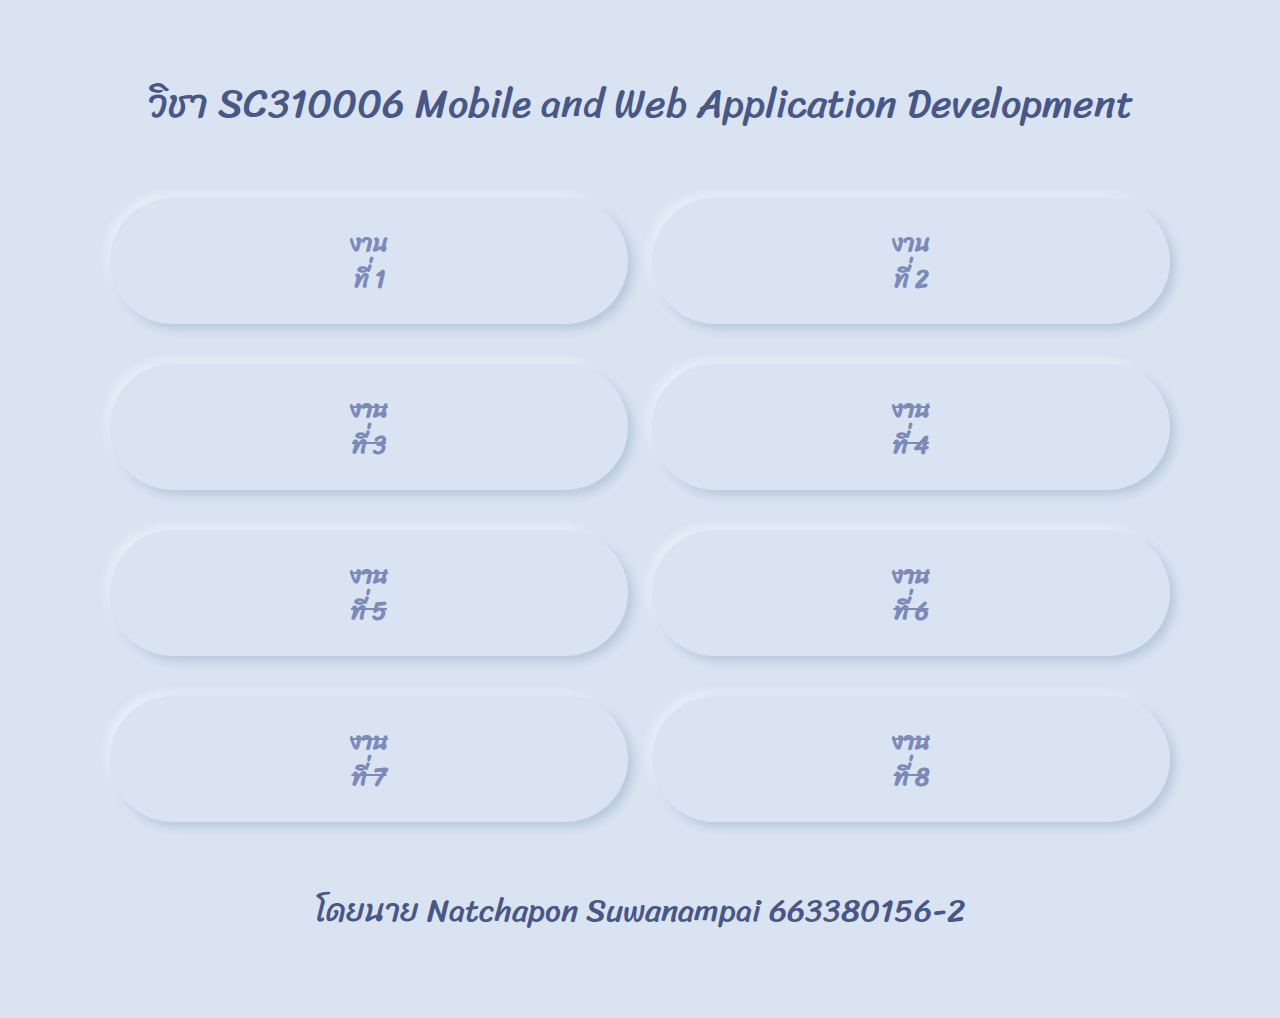
==== commit 83353bd1: "update page Home" ====
--- a/index.html
+++ b/index.html
@@ -65,22 +65,22 @@
           <button type="button" class="btn btn-primary btn-block" onclick="location.href='Ass2/index.html'">งานที่ 2</button>
         </div>
         <div class="col-6 btn_button">
-          <button type="button" class="btn btn-primary btn-block" onclick="location.href='Ass3/index.html'">งานที่ 3</button>
+          <button type="button" class="btn btn-primary btn-block" onclick="location.href='Ass3/index.html'"><del>งานที่ 3</del></button>
         </div>
         <div class="col-6 btn_button">
-          <button type="button" class="btn btn-primary btn-block" onclick="location.href='Ass4/index.html'">งานที่ 4</button>
+          <button type="button" class="btn btn-primary btn-block" onclick="location.href='Ass4/index.html'"><del>งานที่ 4</del></button>
         </div>
         <div class="col-6 btn_button">
-          <button type="button" class="btn btn-primary btn-block" onclick="location.href='Ass5/index.html'">งานที่ 5</button>
+          <button type="button" class="btn btn-primary btn-block" onclick="location.href='Ass5/index.html'"><del>งานที่ 5</del></button>
         </div>
         <div class="col-6 btn_button">
-          <button type="button" class="btn btn-primary btn-block" onclick="location.href='Ass6/index.html'">งานที่ 6</button>
+          <button type="button" class="btn btn-primary btn-block" onclick="location.href='Ass6/index.html'"><del>งานที่ 6</del></button>
         </div>
         <div class="col-6 btn_button">
-          <button type="button" class="btn btn-primary btn-block" onclick="location.href='Ass7/index.html'">งานที่ 7</button>
+          <button type="button" class="btn btn-primary btn-block" onclick="location.href='Ass7/index.html'"><del>งานที่ 7</del></button>
         </div>
         <div class="col-6 btn_button">
-          <button type="button" class="btn btn-primary btn-block" onclick="location.href='Ass8/index.html'">งานที่ 8</button>
+          <button type="button" class="btn btn-primary btn-block" onclick="location.href='Ass8/index.html'"><del>งานที่ 8</del></button>
         </div>
         <!-- Uncomment these if needed -->
         <!-- 
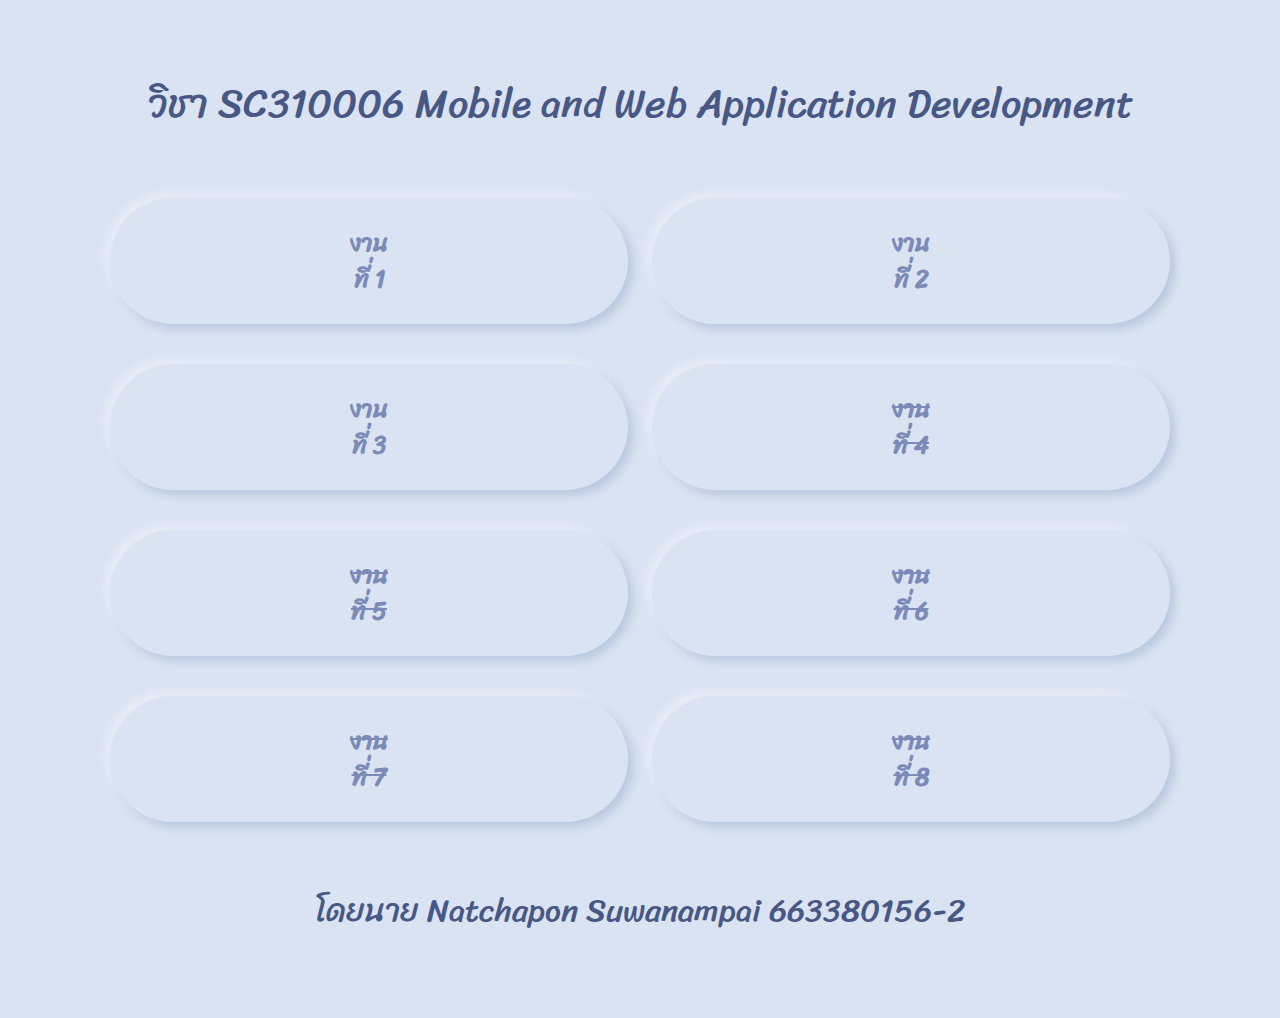
==== commit 810ca85a: "update 65%" ====
--- a/index.html
+++ b/index.html
@@ -65,7 +65,7 @@
           <button type="button" class="btn btn-primary btn-block" onclick="location.href='Ass2/index.html'">งานที่ 2</button>
         </div>
         <div class="col-6 btn_button">
-          <button type="button" class="btn btn-primary btn-block" onclick="location.href='Ass3/index.html'"><del>งานที่ 3</del></button>
+          <button type="button" class="btn btn-primary btn-block" onclick="location.href='Ass3/index.html'">งานที่ 3</button>
         </div>
         <div class="col-6 btn_button">
           <button type="button" class="btn btn-primary btn-block" onclick="location.href='Ass4/index.html'"><del>งานที่ 4</del></button>
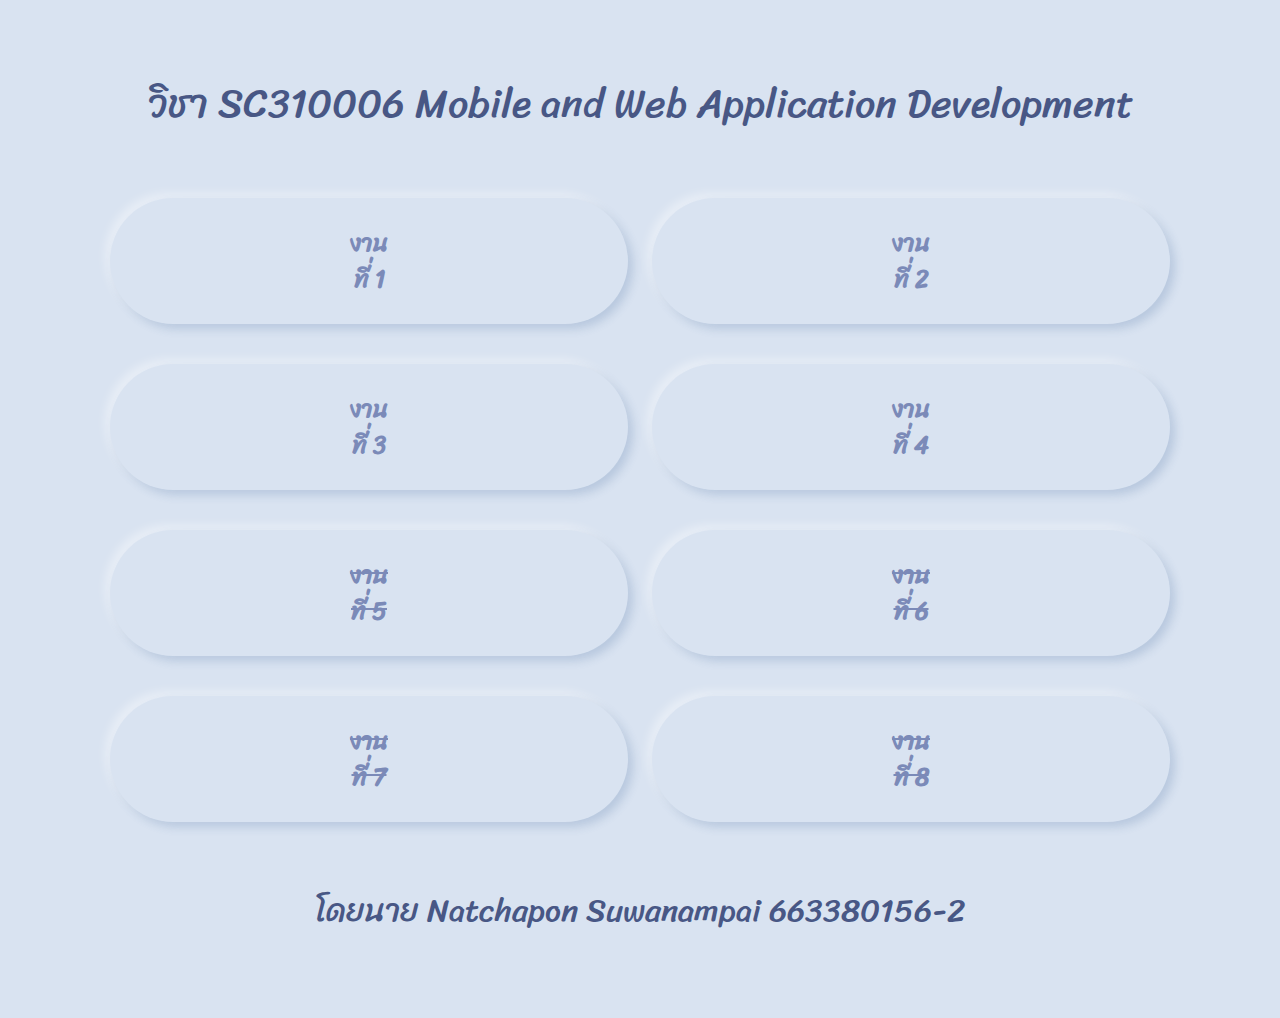
==== commit 42c17590: "create ass4 1" ====
--- a/index.html
+++ b/index.html
@@ -68,7 +68,7 @@
           <button type="button" class="btn btn-primary btn-block" onclick="location.href='Ass3/index.html'">งานที่ 3</button>
         </div>
         <div class="col-6 btn_button">
-          <button type="button" class="btn btn-primary btn-block" onclick="location.href='Ass4/index.html'"><del>งานที่ 4</del></button>
+          <button type="button" class="btn btn-primary btn-block" onclick="location.href='Ass4/index.html'">งานที่ 4</button>
         </div>
         <div class="col-6 btn_button">
           <button type="button" class="btn btn-primary btn-block" onclick="location.href='Ass5/index.html'"><del>งานที่ 5</del></button>
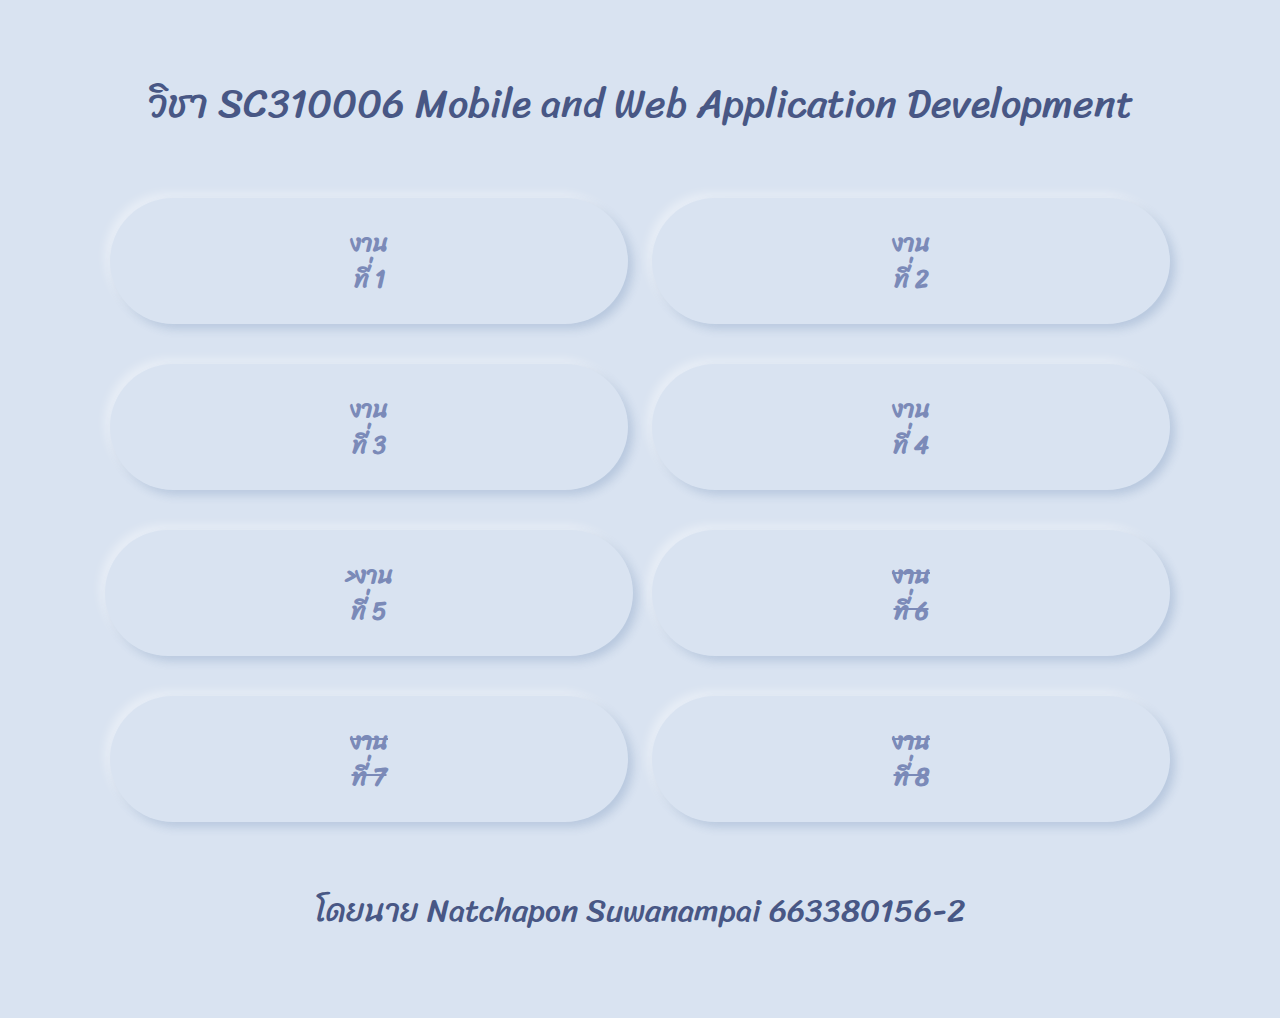
==== commit 245b3d63: "Update index.html" ====
--- a/index.html
+++ b/index.html
@@ -71,7 +71,7 @@
           <button type="button" class="btn btn-primary btn-block" onclick="location.href='Ass4/index.html'">งานที่ 4</button>
         </div>
         <div class="col-6 btn_button">
-          <button type="button" class="btn btn-primary btn-block" onclick="location.href='Ass5/index.html'"><del>งานที่ 5</del></button>
+          <button type="button" class="btn btn-primary btn-block" onclick="location.href='Ass5/index.html'">>งานที่ 5</button>
         </div>
         <div class="col-6 btn_button">
           <button type="button" class="btn btn-primary btn-block" onclick="location.href='Ass6/index.html'"><del>งานที่ 6</del></button>
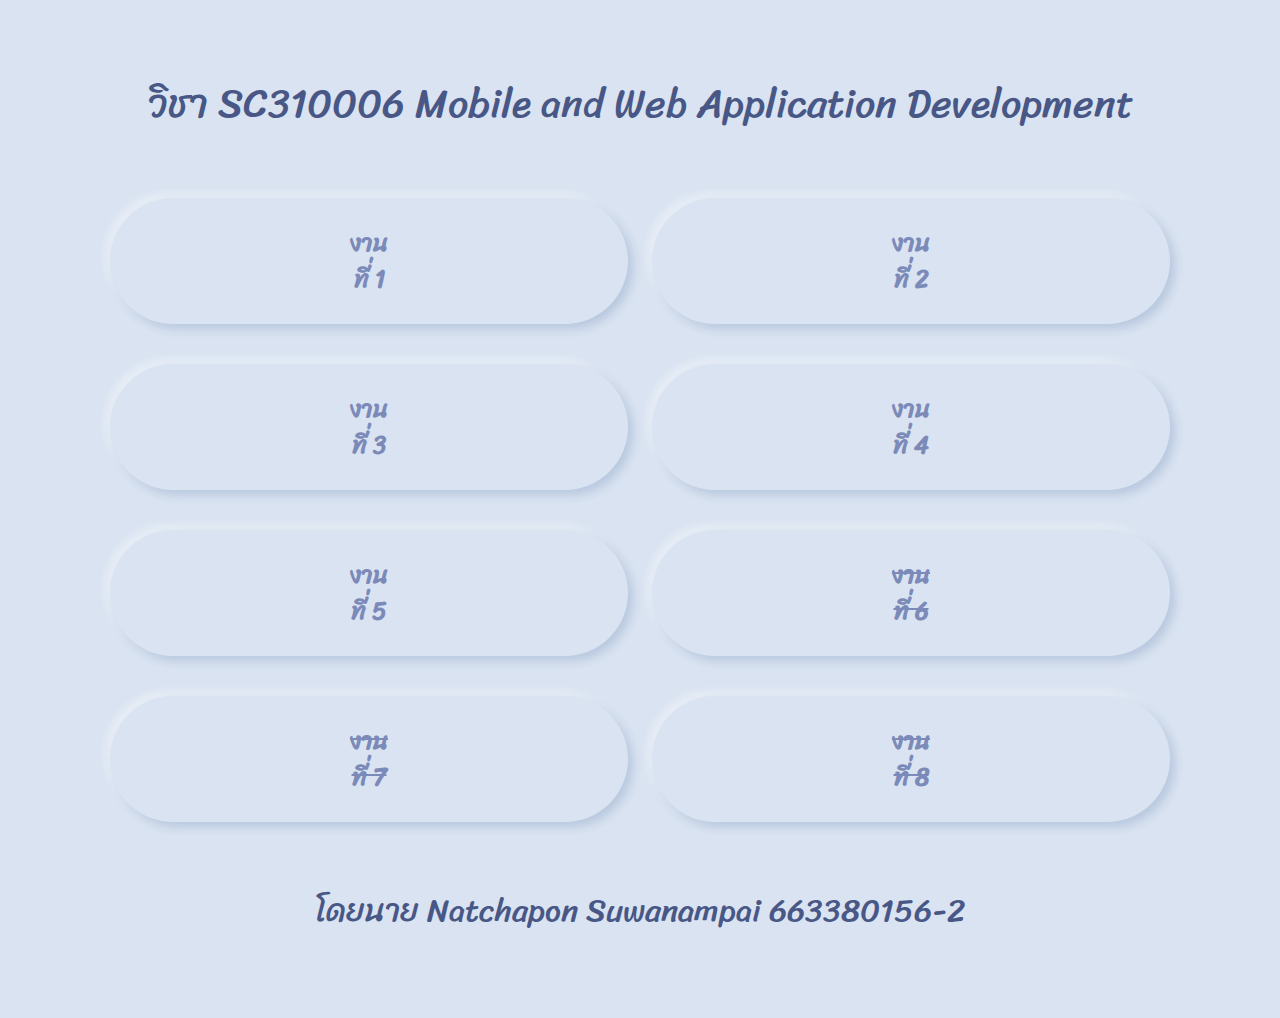
==== commit c0d32a69: "update" ====
--- a/index.html
+++ b/index.html
@@ -71,7 +71,7 @@
           <button type="button" class="btn btn-primary btn-block" onclick="location.href='Ass4/index.html'">งานที่ 4</button>
         </div>
         <div class="col-6 btn_button">
-          <button type="button" class="btn btn-primary btn-block" onclick="location.href='Ass5/index.html'">>งานที่ 5</button>
+          <button type="button" class="btn btn-primary btn-block" onclick="location.href='Ass5/index.html'">งานที่ 5</button>
         </div>
         <div class="col-6 btn_button">
           <button type="button" class="btn btn-primary btn-block" onclick="location.href='Ass6/index.html'"><del>งานที่ 6</del></button>
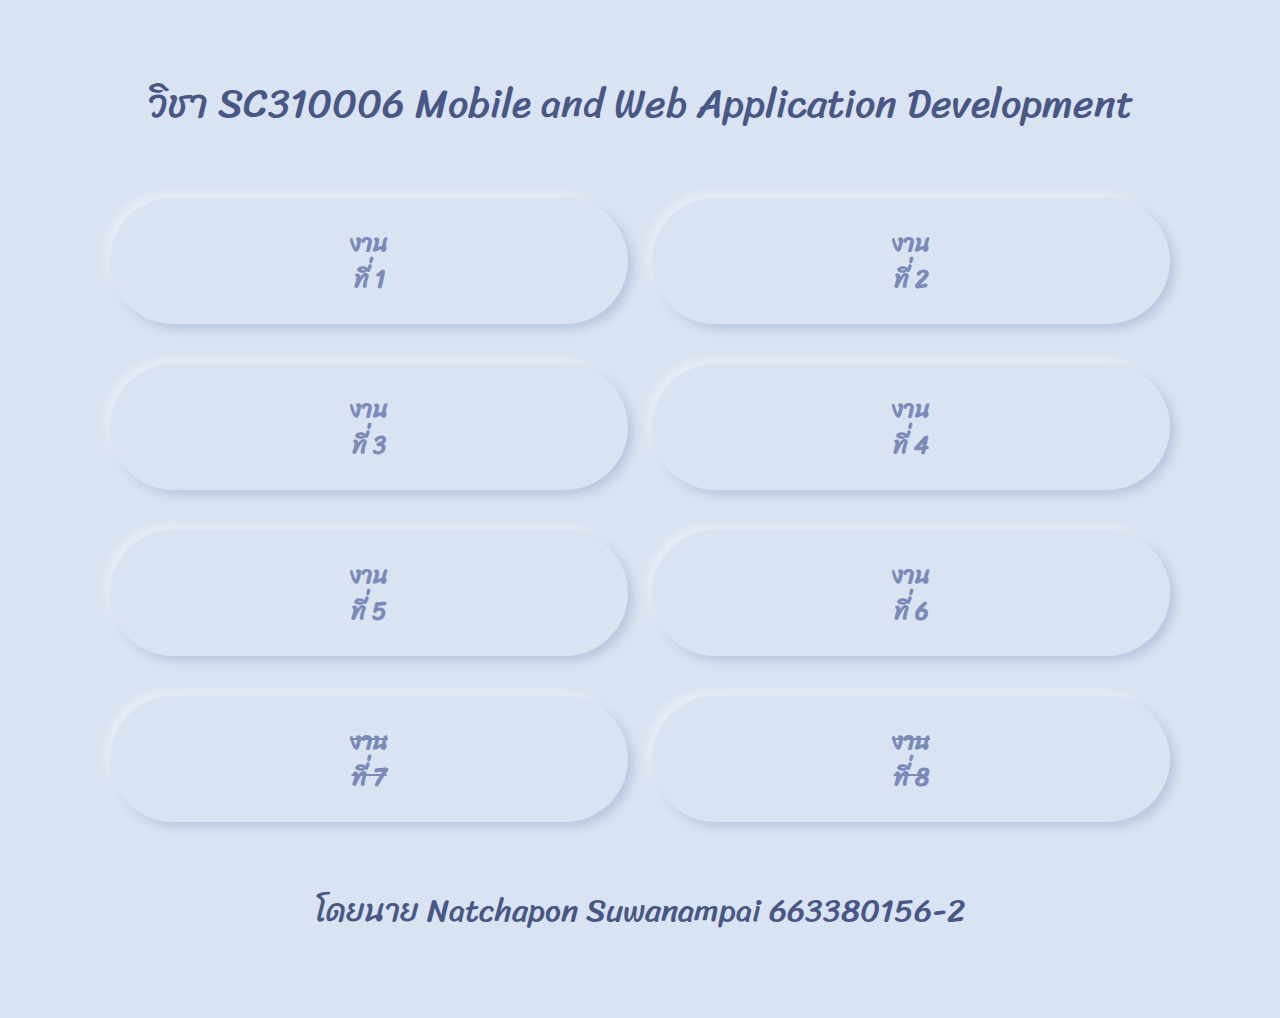
==== commit 4bb659bd: "update all" ====
--- a/index.html
+++ b/index.html
@@ -74,7 +74,7 @@
           <button type="button" class="btn btn-primary btn-block" onclick="location.href='Ass5/index.html'">งานที่ 5</button>
         </div>
         <div class="col-6 btn_button">
-          <button type="button" class="btn btn-primary btn-block" onclick="location.href='Ass6/index.html'"><del>งานที่ 6</del></button>
+          <button type="button" class="btn btn-primary btn-block" onclick="location.href='Ass6/work6.html'">งานที่ 6</button>
         </div>
         <div class="col-6 btn_button">
           <button type="button" class="btn btn-primary btn-block" onclick="location.href='Ass7/index.html'"><del>งานที่ 7</del></button>
